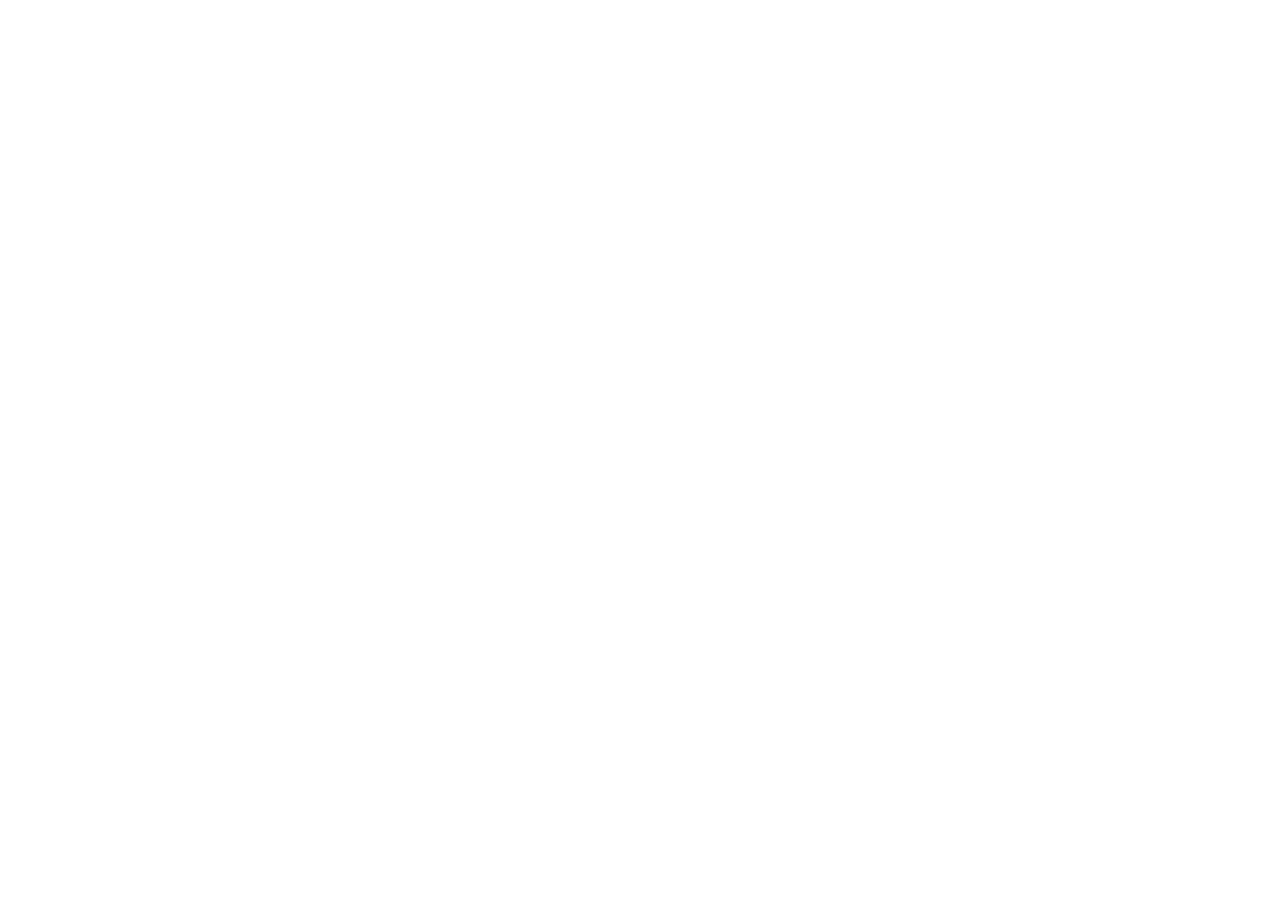
==== portfolio.html @ c34d05b8 "create new html" ====
<!DOCTYPE html>
<html lang="uk">
  <head>
    <meta charset="UTF-8" />
    <meta http-equiv="X-UA-Compatible" content="IE=edge" />
    <meta name="viewport" content="width=device-width, initial-scale=1.0" />
    <title>Document</title>
  </head>
  <body></body>
</html>
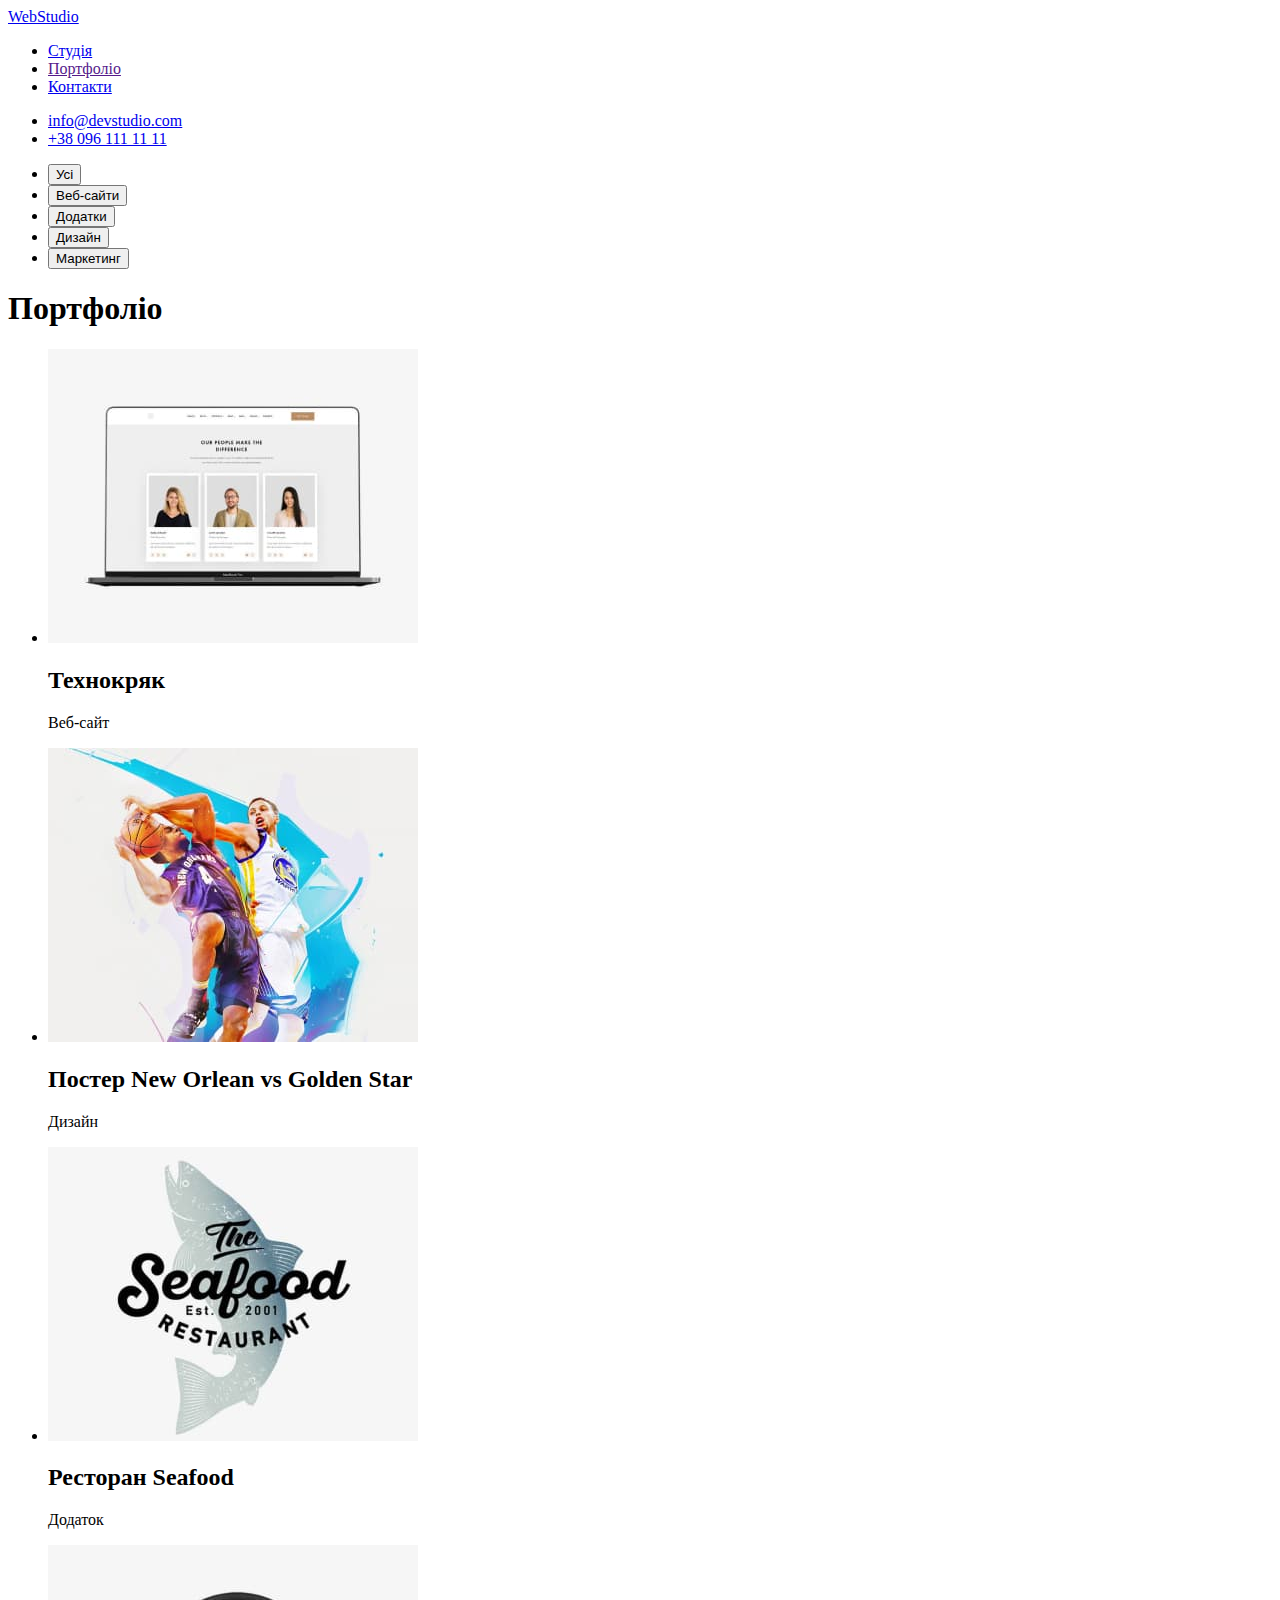
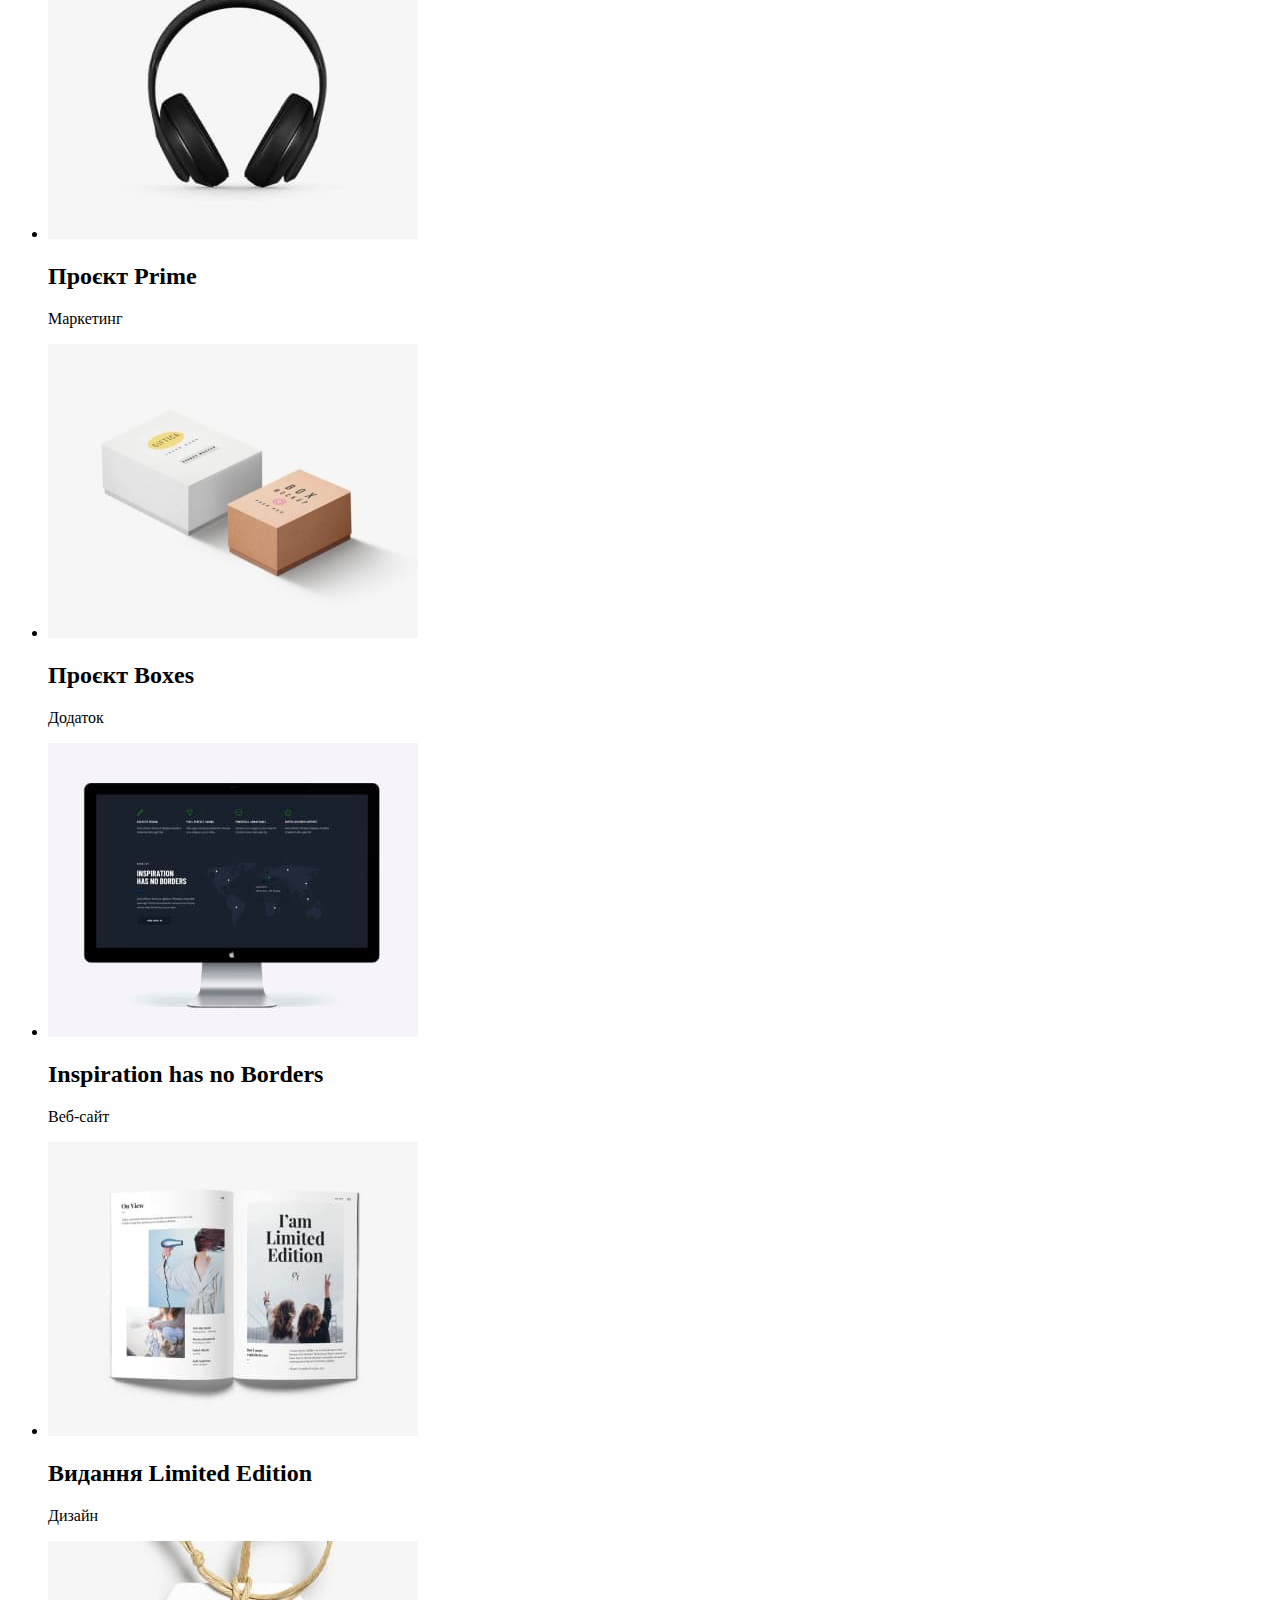
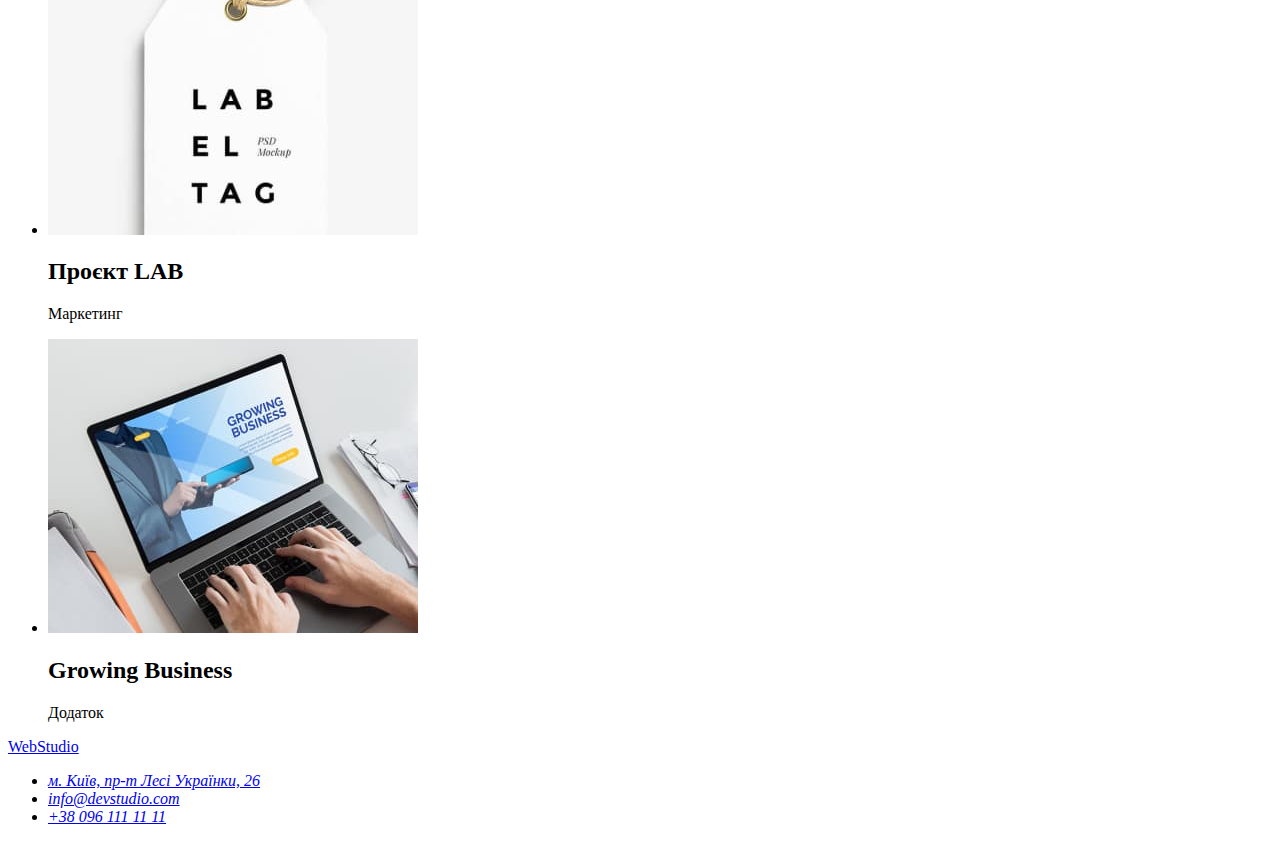
==== commit fd587f28: "add sections in portfolio" ====
--- a/portfolio.html
+++ b/portfolio.html
@@ -5,6 +5,129 @@
     <meta http-equiv="X-UA-Compatible" content="IE=edge" />
     <meta name="viewport" content="width=device-width, initial-scale=1.0" />
     <title>Document</title>
+    <link href="css/styles.css" rel="stylesheet" />
   </head>
-  <body></body>
+
+  <header>
+    <nav>
+      <a href="./index.html">WebStudio</a>
+
+      <ul>
+        <li><a href="#">Студія</a></li>
+        <li><a href="">Портфоліо</a></li>
+        <li><a href="#">Контакти</a></li>
+      </ul>
+    </nav>
+
+    <ul>
+      <li><a href="mailto:info@devstudio.com">info@devstudio.com</a></li>
+      <li><a href="tel:+380961111111">+38 096 111 11 11</a></li>
+    </ul>
+  </header>
+
+  <main>
+    <section>
+      <ul>
+        <li><button type="button">Усі</button></li>
+        <li><button type="button">Веб-сайти</button></li>
+        <li><button type="button">Додатки</button></li>
+        <li><button type="button">Дизайн</button></li>
+        <li><button type="button">Маркетинг</button></li>
+      </ul>
+    </section>
+    <section>
+      <h1>Портфоліо</h1>
+      <ul>
+        <li>
+          <img
+            src="./images/portfolio/portfolio1.jpg"
+            alt="Ноутбук з відкритим додатком"
+          />
+          <h2>Технокряк</h2>
+          <p>Веб-сайт</p>
+        </li>
+        <li>
+          <img
+            src="./images/portfolio/portfolio2.jpg"
+            alt="Два прфесійних гравця грають у баскетбол"
+          />
+          <h2>Постер New Orlean vs Golden Star</h2>
+          <p>Дизайн</p>
+        </li>
+        <li>
+          <img
+            src="./images/portfolio/portfolio3.jpg"
+            alt="Риба по верх неї написана назва ресторану"
+          />
+          <h2>Ресторан Seafood</h2>
+          <p>Додаток</p>
+        </li>
+        <li>
+          <img
+            src="./images/portfolio/portfolio4.jpg"
+            alt="чорні великі навушники"
+          />
+          <h2>Проєкт Prime</h2>
+          <p>Маркетинг</p>
+        </li>
+        <li>
+          <img
+            src="./images/portfolio/portfolio5.jpg"
+            alt="Лежить дві коробочки, одна велика і біла, друга меньша та коричнева"
+          />
+          <h2>Проєкт Boxes</h2>
+          <p>Додаток</p>
+        </li>
+        <li>
+          <img
+            src="./images/portfolio/portfolio6.jpg"
+            alt="Увімкнений манітор компьютера, запущена сторінка "
+          />
+          <h2>Inspiration has no Borders</h2>
+          <p>Веб-сайт</p>
+        </li>
+        <li>
+          <img
+            src="./images/portfolio/portfolio7.jpg"
+            alt="Лежить відкритий світлий журнал"
+          />
+          <h2>Видання Limited Edition</h2>
+          <p>Дизайн</p>
+        </li>
+        <li>
+          <img
+            src="./images/portfolio/portfolio8.jpg"
+            alt="Біла єтикетка з чорним надписом"
+          />
+          <h2>Проєкт LAB</h2>
+          <p>Маркетинг</p>
+        </li>
+        <li>
+          <img
+            src="./images/portfolio/portfolio9.jpg"
+            alt="Людина працює на ноутбуці"
+          />
+          <h2>Growing Business</h2>
+          <p>Додаток</p>
+        </li>
+      </ul>
+    </section>
+  </main>
+  <footer>
+    <a href="./index.html">WebStudio</a>
+    <address>
+      <ul>
+        <li>
+          <a
+            href="https://goo.gl/maps/CPtrU1FHBa2aNyZL9"
+            target="_blank"
+            rel="noopener noreferrer nofollow"
+            >м. Київ, пр-т Лесі Українки, 26</a
+          >
+        </li>
+        <li><a href="mailto:info@devstudio.com">info@devstudio.com</a></li>
+        <li><a href="tel:+380961111111">+38 096 111 11 11</a></li>
+      </ul>
+    </address>
+  </footer>
 </html>
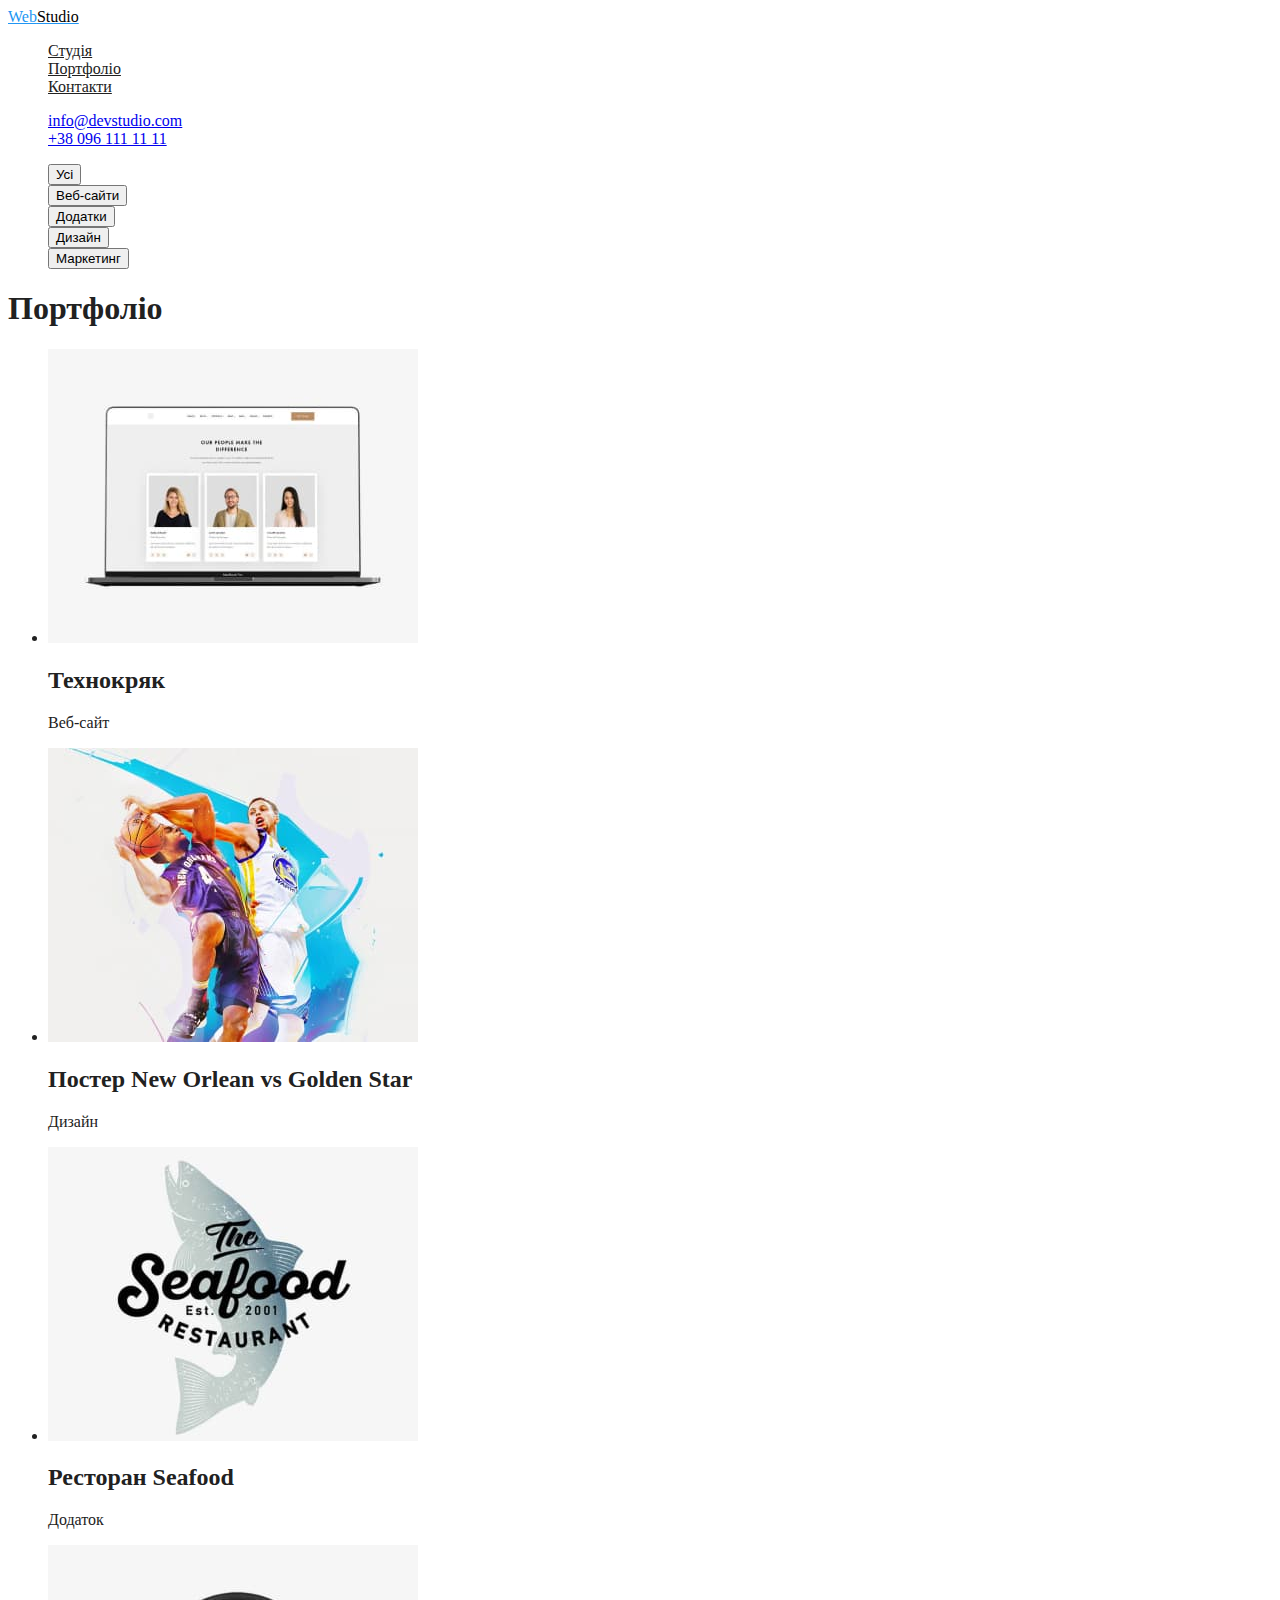
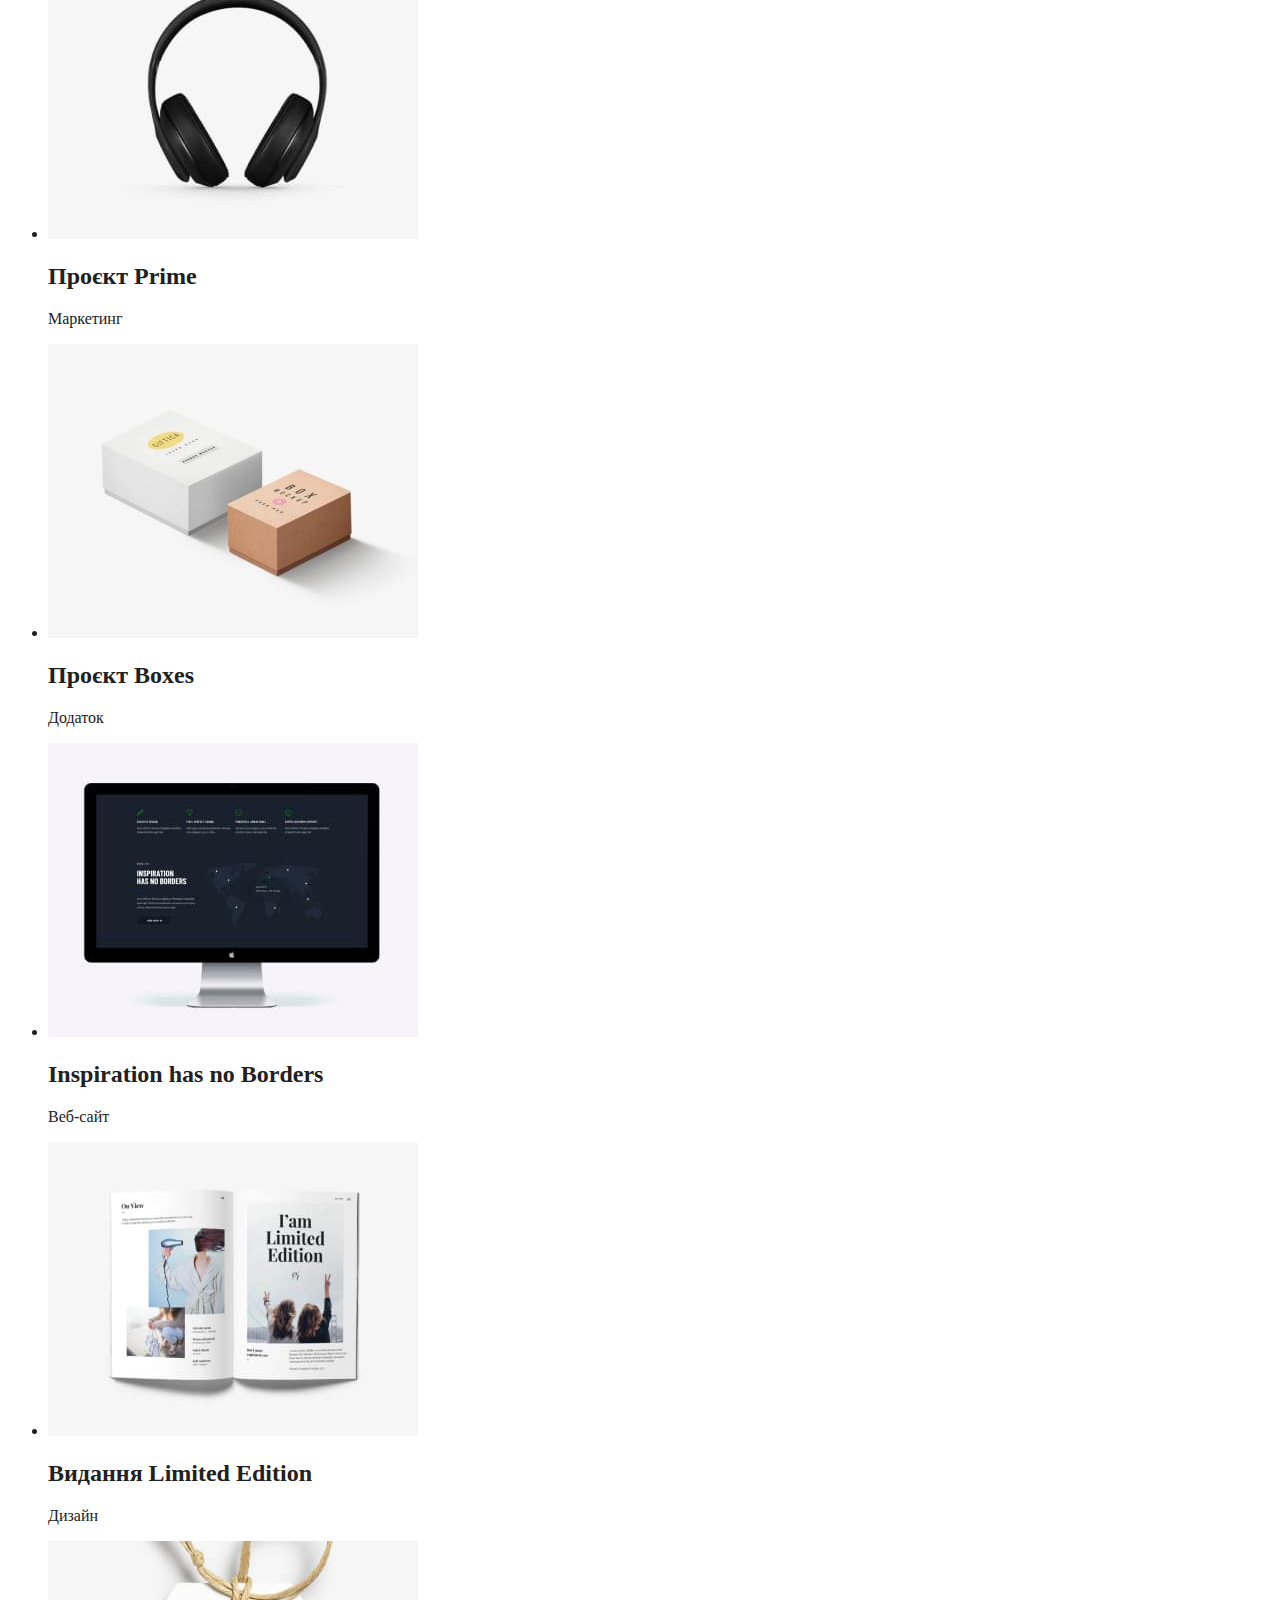
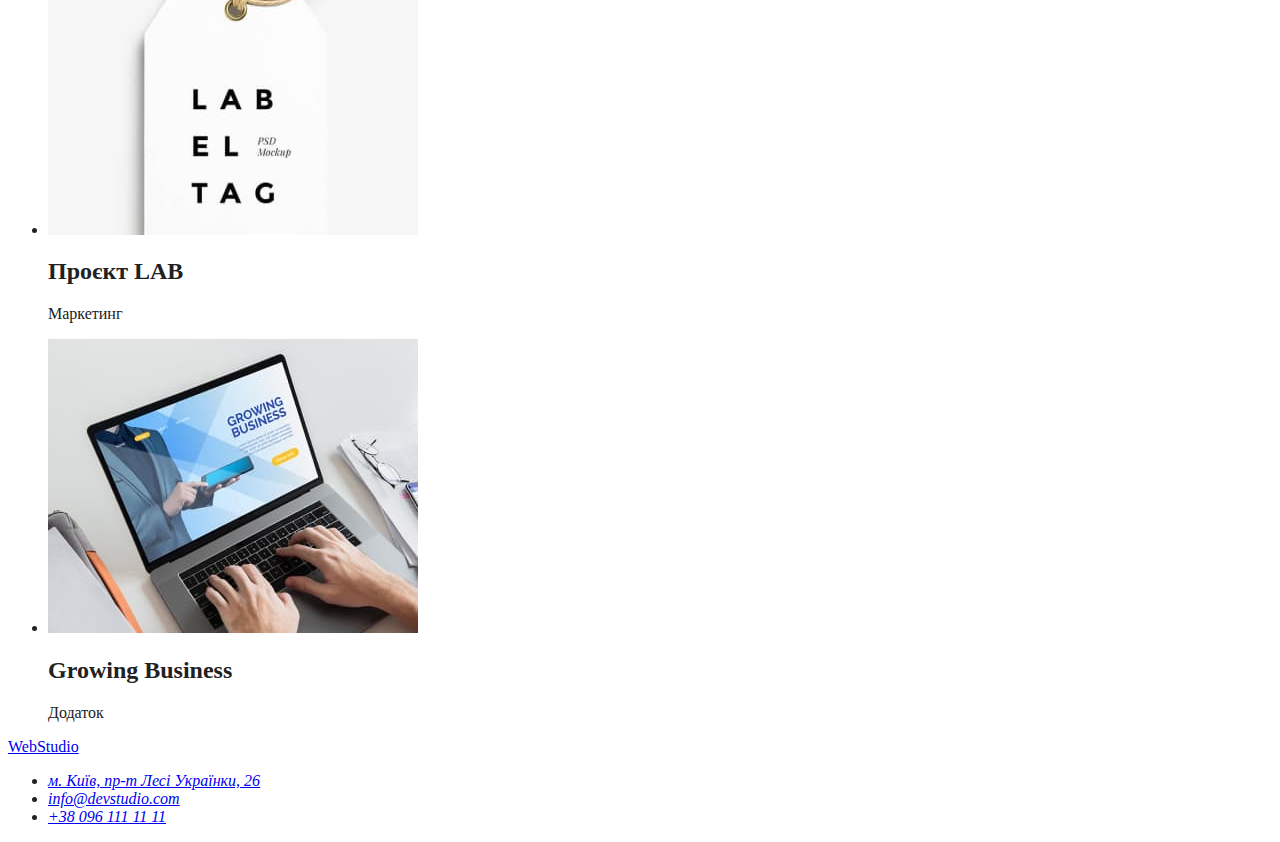
==== commit 3cd08250: "css header" ====
--- a/portfolio.html
+++ b/portfolio.html
@@ -7,19 +7,22 @@
     <title>Document</title>
     <link href="css/styles.css" rel="stylesheet" />
   </head>
+<body>
+  
 
   <header>
     <nav>
-      <a href="./index.html">WebStudio</a>
+ <a class="logo" href="./index.html">Web<span class="logo-secondary">Studio</span></a>
+      
 
-      <ul>
-        <li><a href="#">Студія</a></li>
-        <li><a href="">Портфоліо</a></li>
-        <li><a href="#">Контакти</a></li>
+      <ul class="link">
+        <li><a class="link studio" href="./index.html">Студія</a></li>
+        <li><a class="link portfolio" href="./portfolio.html">Портфоліо</a></li>
+        <li><a class="link contakts" href="">Контакти</a></li>
       </ul>
     </nav>
 
-    <ul>
+    <ul class="link">
       <li><a href="mailto:info@devstudio.com">info@devstudio.com</a></li>
       <li><a href="tel:+380961111111">+38 096 111 11 11</a></li>
     </ul>
@@ -27,7 +30,7 @@
 
   <main>
     <section>
-      <ul>
+      <ul class="link">
         <li><button type="button">Усі</button></li>
         <li><button type="button">Веб-сайти</button></li>
         <li><button type="button">Додатки</button></li>
@@ -131,3 +134,4 @@
     </address>
   </footer>
 </html>
+</body>--- a/css/styles.css
+++ b/css/styles.css
@@ -0,0 +1,54 @@
+body {
+    background-color: fffff;
+color: #212121;
+}
+
+/* header */
+
+.logo {
+    color: #2196F3;
+}
+.logo-secondary {
+    color:#000000 ;
+}
+
+.link{
+    list-style: none;
+    color: #212121;
+}
+
+.link .link.studio:hover,
+.link .link.studio:focus,
+.link .link.studio:active
+ {
+color: #2196F3;
+}
+
+
+.link .link.portfolio:hover,
+.link .link.portfolio:focus,
+.link .link.portfolio:active
+{
+    color: #2196F3;
+}
+.link .link.contakts:hover,
+.link .link.contakts:focus,
+.link .link.contakts:active {
+color: #2196F3;
+}
+
+.mail {
+    color: #757575;
+}
+.mail:hover,
+.mail:focus{
+    color: #2196F3;
+}
+
+.tel {
+    color:#757575 ;
+}
+.tel:hover,
+.tel:focus{
+    color: #2196F3;
+}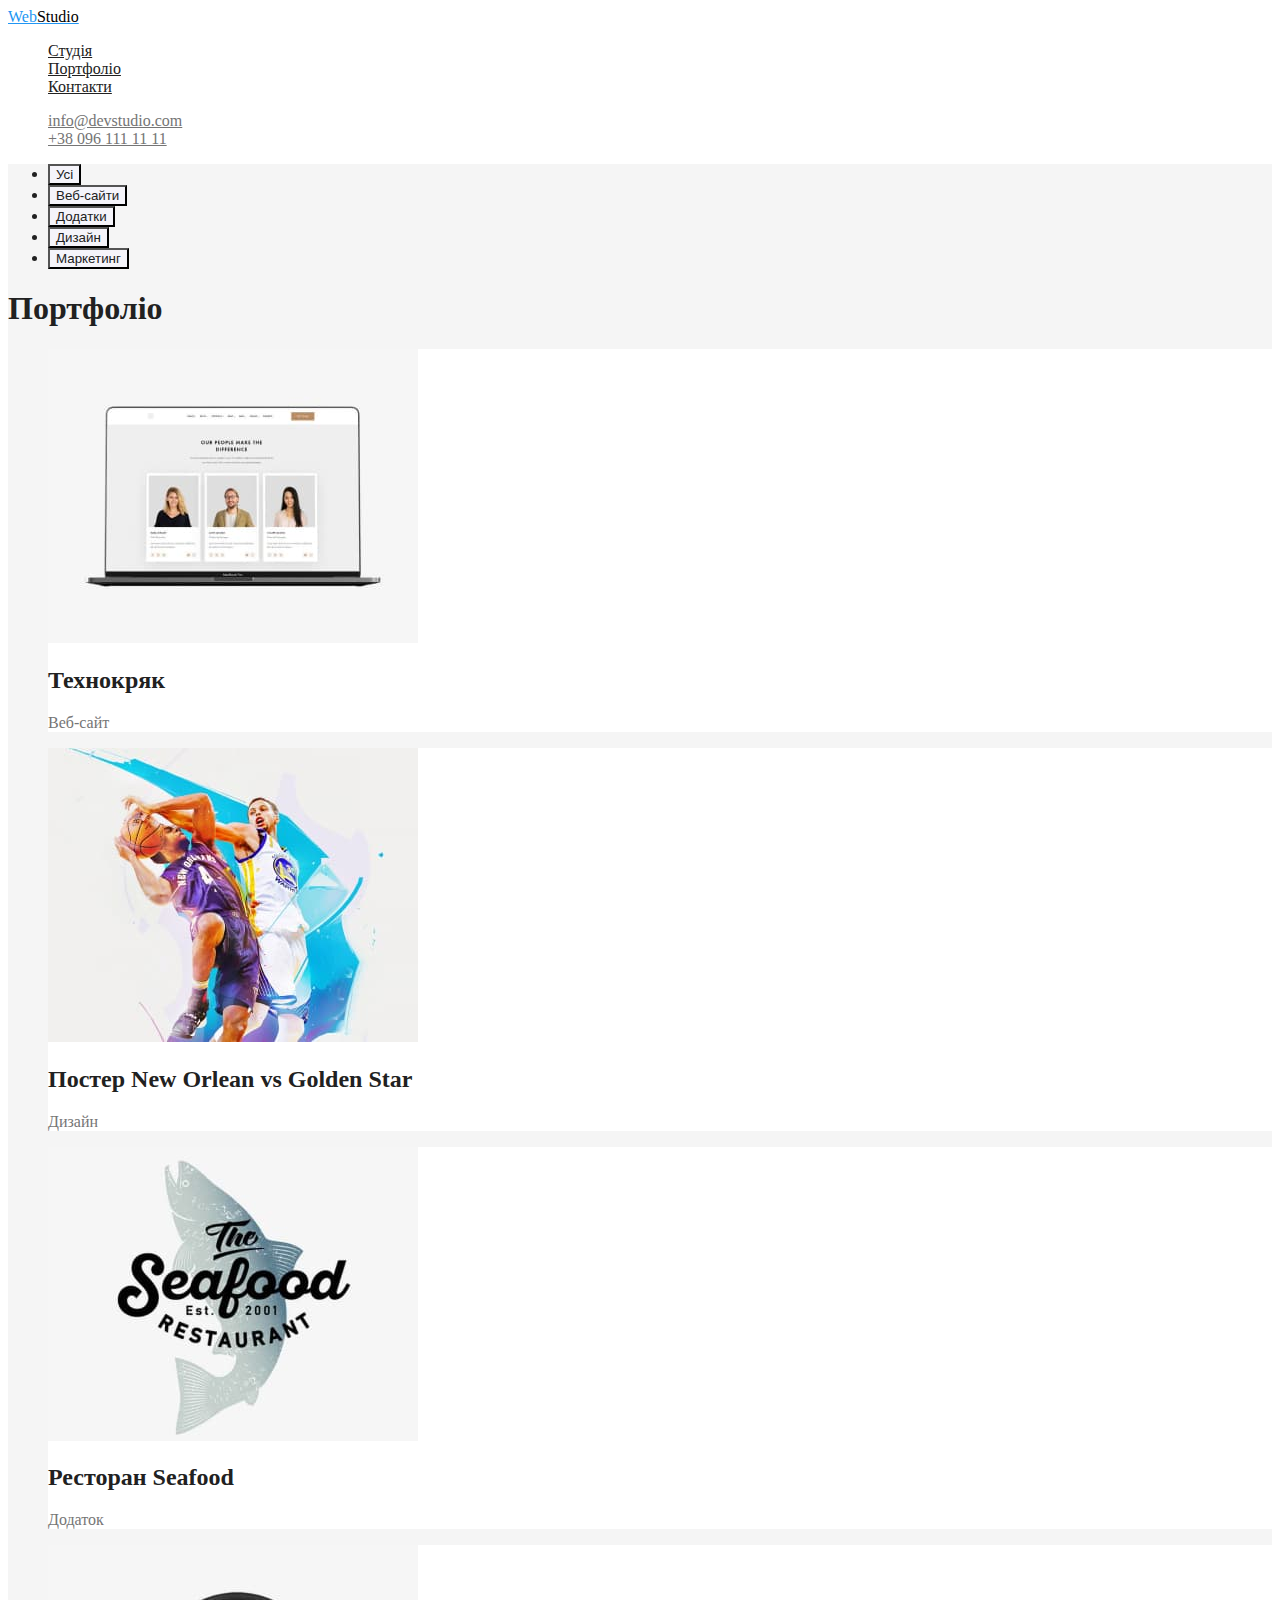
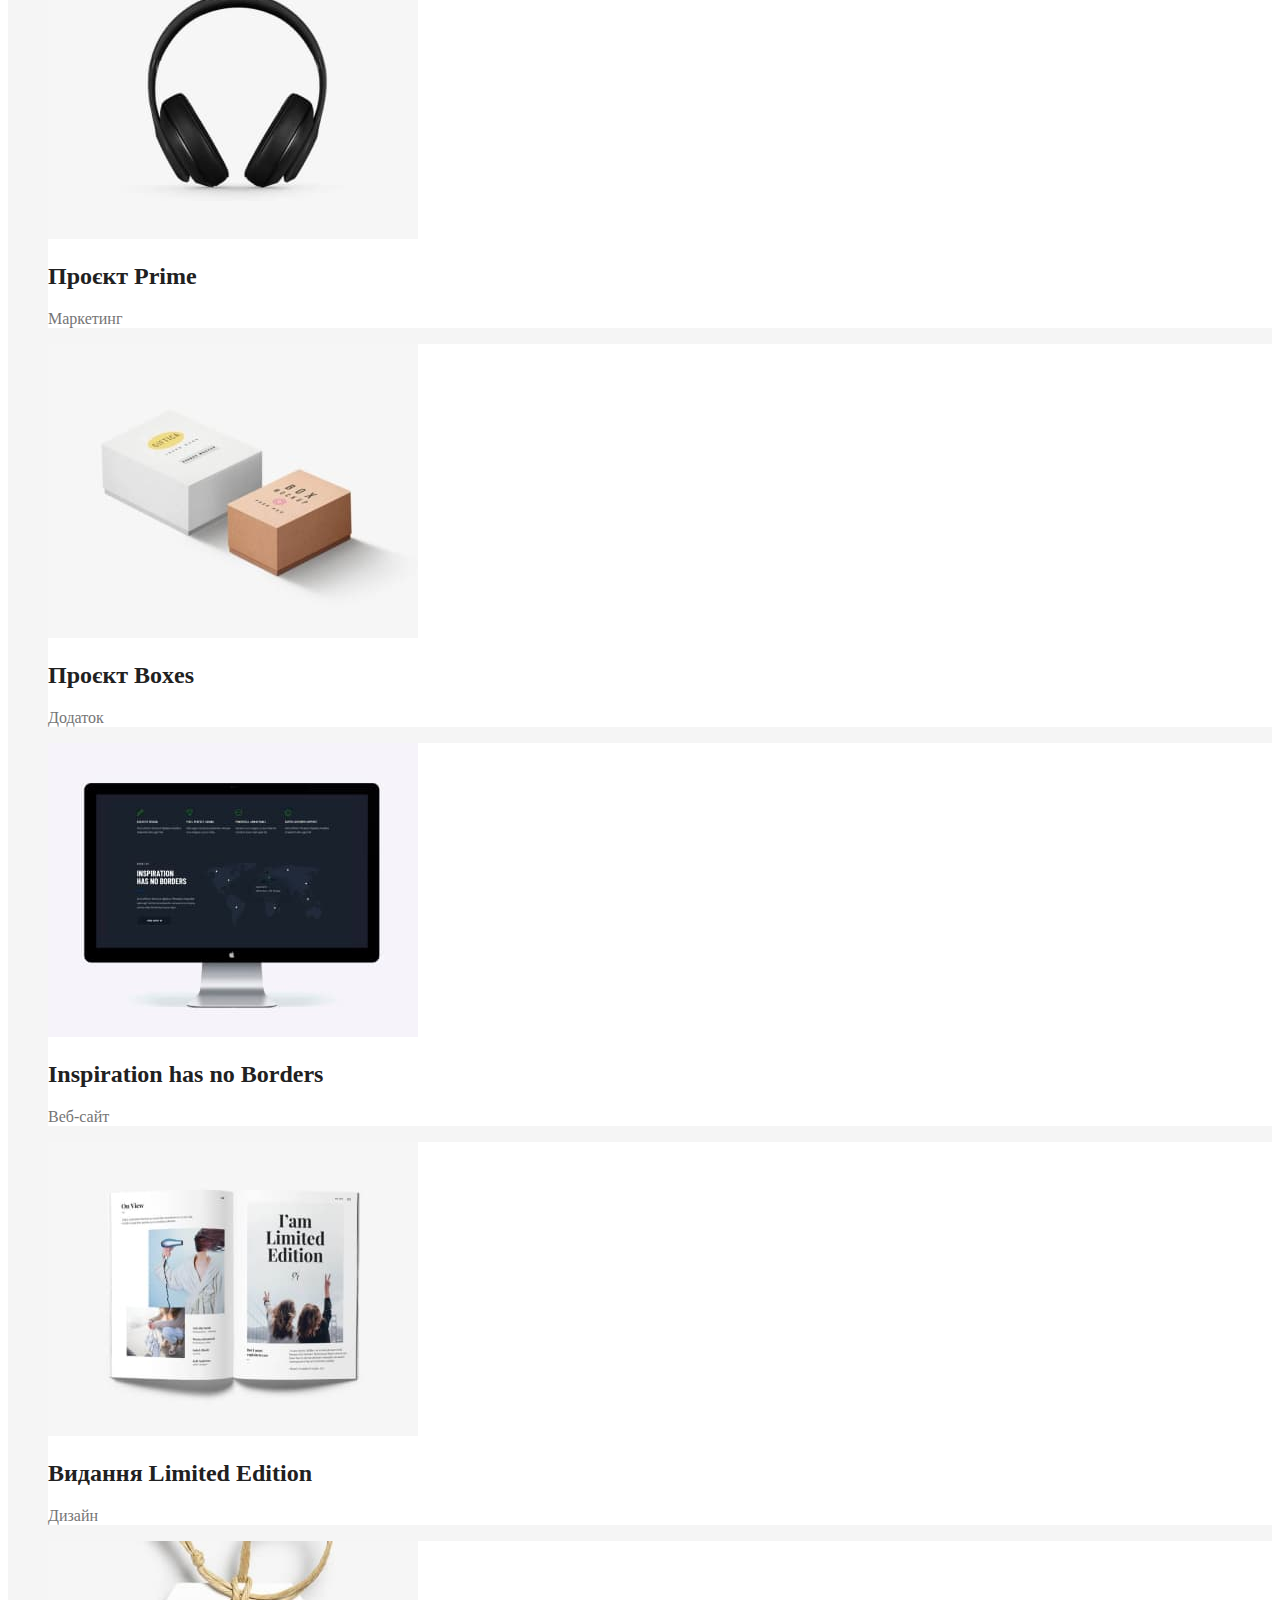
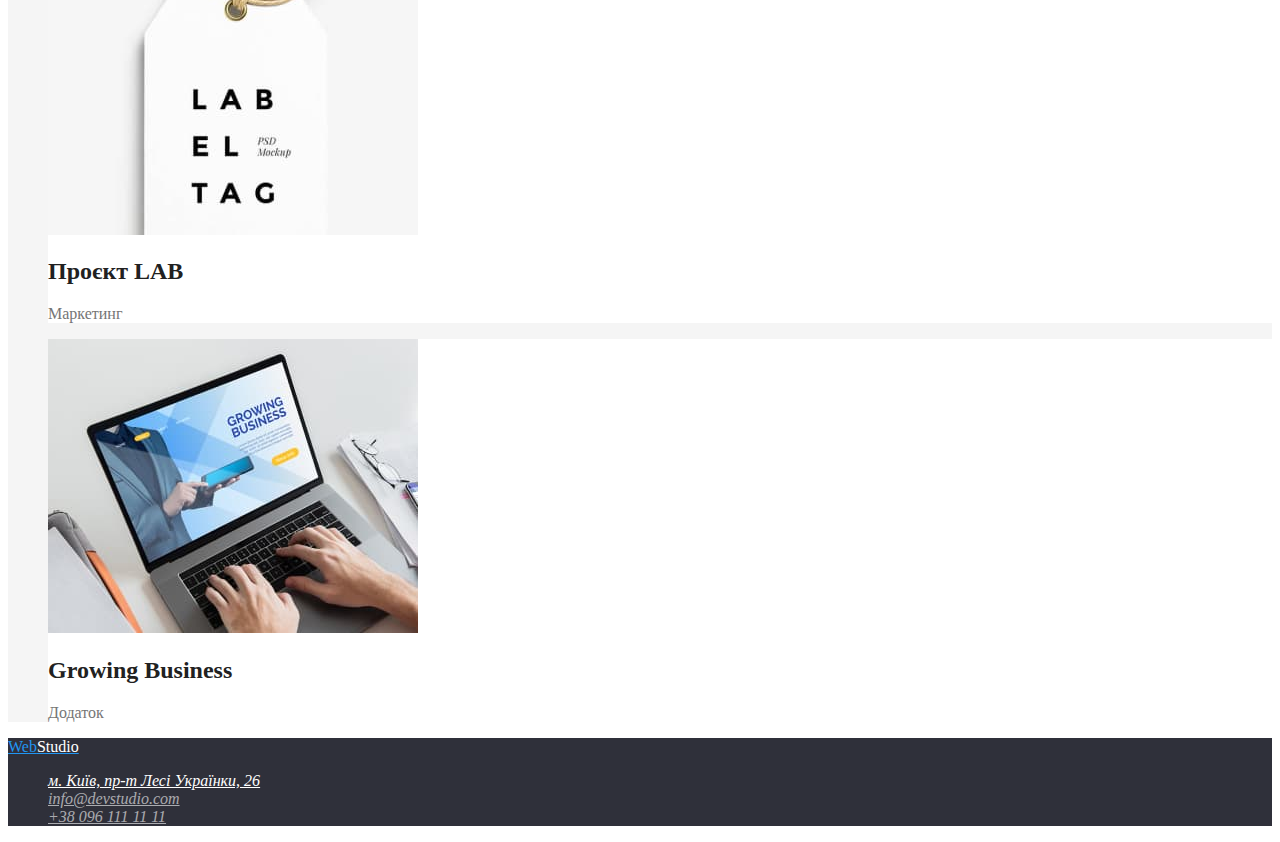
==== commit 3a4ce5a3: "add css portfolio" ====
--- a/portfolio.html
+++ b/portfolio.html
@@ -12,10 +12,9 @@
 
   <header>
     <nav>
- <a class="logo" href="./index.html">Web<span class="logo-secondary">Studio</span></a>
-      
+     <a class="logo" href="./index.html">Web<span class="logo-dark">Studio</span></a>
 
-      <ul class="link">
+     <ul class="link">
         <li><a class="link studio" href="./index.html">Студія</a></li>
         <li><a class="link portfolio" href="./portfolio.html">Портфоліо</a></li>
         <li><a class="link contakts" href="">Контакти</a></li>
@@ -23,113 +22,113 @@
     </nav>
 
     <ul class="link">
-      <li><a href="mailto:info@devstudio.com">info@devstudio.com</a></li>
-      <li><a href="tel:+380961111111">+38 096 111 11 11</a></li>
+      <li><a class="mail" href="mailto:info@devstudio.com">info@devstudio.com</a></li>
+      <li><a class="tel" href="tel:+380961111111">+38 096 111 11 11</a></li>
     </ul>
   </header>
 
-  <main>
-    <section>
-      <ul class="link">
-        <li><button type="button">Усі</button></li>
-        <li><button type="button">Веб-сайти</button></li>
-        <li><button type="button">Додатки</button></li>
-        <li><button type="button">Дизайн</button></li>
-        <li><button type="button">Маркетинг</button></li>
+  <main class="main page" >
+    <section class="page saction" >
+      <ul class="button list">
+        <li><button class="filter button" type="button">Усі</button></li>
+        <li><button class="filter button" type="button">Веб-сайти</button></li>
+        <li><button class="filter button" type="button">Додатки</button></li>
+        <li><button class="filter button" type="button">Дизайн</button></li>
+        <li><button class="filter button" type="button">Маркетинг</button></li>
       </ul>
     </section>
-    <section>
-      <h1>Портфоліо</h1>
-      <ul>
-        <li>
-          <img
+    <section class="portfolio">
+      <h1 class="portfolio hidden" >Портфоліо</h1>
+      <ul class="portfolio list" >
+        <li class="portfolio container">
+          <img class="portfolio foto"
             src="./images/portfolio/portfolio1.jpg"
             alt="Ноутбук з відкритим додатком"
           />
-          <h2>Технокряк</h2>
-          <p>Веб-сайт</p>
+          <h2 class="portfolio title" >Технокряк</h2>
+          <p class="portfolio product">Веб-сайт</p>
         </li>
-        <li>
-          <img
+        <li class="portfolio container">
+          <img class="portfolio foto"
             src="./images/portfolio/portfolio2.jpg"
             alt="Два прфесійних гравця грають у баскетбол"
           />
-          <h2>Постер New Orlean vs Golden Star</h2>
-          <p>Дизайн</p>
+          <h2 class="portfolioo title">Постер New Orlean vs Golden Star</h2>
+          <p class="portfolio product">Дизайн</p>
         </li>
-        <li>
-          <img
+        <li class="portfolio container">
+          <img class="portfolio foto"
             src="./images/portfolio/portfolio3.jpg"
             alt="Риба по верх неї написана назва ресторану"
           />
-          <h2>Ресторан Seafood</h2>
-          <p>Додаток</p>
+          <h2 class="portfolio title">Ресторан Seafood</h2>
+          <p class="portfolio product">Додаток</p>
         </li>
-        <li>
-          <img
+        <li class="portfolio container">
+          <img class="portfolio foto"
             src="./images/portfolio/portfolio4.jpg"
             alt="чорні великі навушники"
           />
-          <h2>Проєкт Prime</h2>
-          <p>Маркетинг</p>
+          <h2 class="portfolio title">Проєкт Prime</h2>
+          <p class="portfolio product">Маркетинг</p>
         </li>
-        <li>
-          <img
+        <li class="portfolio container">
+          <img class="portfolio foto"
             src="./images/portfolio/portfolio5.jpg"
             alt="Лежить дві коробочки, одна велика і біла, друга меньша та коричнева"
           />
-          <h2>Проєкт Boxes</h2>
-          <p>Додаток</p>
+          <h2 class="portfolio title">Проєкт Boxes</h2>
+          <p class="portfolio product">Додаток</p>
         </li>
-        <li>
-          <img
+        <li class="portfolio container">
+          <img class="portfolio foto"
             src="./images/portfolio/portfolio6.jpg"
             alt="Увімкнений манітор компьютера, запущена сторінка "
           />
-          <h2>Inspiration has no Borders</h2>
-          <p>Веб-сайт</p>
+          <h2 class="portfolio title">Inspiration has no Borders</h2>
+          <p class="portfolio product">Веб-сайт</p>
         </li>
-        <li>
-          <img
+        <li class="portfolio container">
+          <img class="portfolio foto"
             src="./images/portfolio/portfolio7.jpg"
             alt="Лежить відкритий світлий журнал"
           />
-          <h2>Видання Limited Edition</h2>
-          <p>Дизайн</p>
+          <h2 class="portfolio title">Видання Limited Edition</h2>
+          <p class="portfolio product">Дизайн</p>
         </li>
-        <li>
-          <img
+        <li class="portfolio container">
+          <img class="portfolio foto"
             src="./images/portfolio/portfolio8.jpg"
             alt="Біла єтикетка з чорним надписом"
           />
-          <h2>Проєкт LAB</h2>
-          <p>Маркетинг</p>
+          <h2 class="portfolio title">Проєкт LAB</h2>
+          <p class="portfolio product">Маркетинг</p>
         </li>
-        <li>
-          <img
+        <li class="portfolio container">
+          <img class="portfolio foto"
             src="./images/portfolio/portfolio9.jpg"
             alt="Людина працює на ноутбуці"
           />
-          <h2>Growing Business</h2>
-          <p>Додаток</p>
+          <h2 class="foto title">Growing Business</h2>
+          <p class="portfolio product">Додаток</p>
         </li>
       </ul>
     </section>
   </main>
-  <footer>
-    <a href="./index.html">WebStudio</a>
-    <address>
-      <ul>
+ <footer class="footer">
+    <a class="logo" href="./index.html">Web<span class="logo-light">Studio</span></a>
+    <address class="footer address" >
+      <ul class="footer list">
         <li>
-          <a
+          <a class="footer map"
             href="https://goo.gl/maps/CPtrU1FHBa2aNyZL9"
             target="_blank"
             rel="noopener noreferrer nofollow"
             >м. Київ, пр-т Лесі Українки, 26</a
           >
         </li>
-        <li><a href="mailto:info@devstudio.com">info@devstudio.com</a></li>
-        <li><a href="tel:+380961111111">+38 096 111 11 11</a></li>
+        <li><a class="footer mail" href="mailto:info@devstudio.com">info@devstudio.com</a></li>
+        <li><a class="footer tel" href="tel:+380961111111">+38 096 111 11 11</a></li>
       </ul>
     </address>
   </footer>
--- a/css/styles.css
+++ b/css/styles.css
@@ -1,27 +1,50 @@
+:root{
+    --primary-text-color: #ffffff;
+    --basic-text-color: #212121;
+    --accent-text-color: #2196F3;
+    --secondary-text-color: #757575;
+    --text-color: #000000;
+    --basic-bcg-color: #ffffff;
+    --secondary-bcg-color: #F5F4FA;
+    --bcg-color-light: #F5F5F5;
+    --bcg-color: #2F303A;
+    --button-accent-color: #2196F3;
+    --button-primary-color: #F5F4FA;
+    --button-text-color: #ffffff;
+    --button-filter-color: #212121;
+
+}
+
+
+/* basic bcg-color #ffffff
+secondary bcg-color #F5F4FA
+basic text color #212121;
+secondary text color #757575;  */
+
 body {
-    background-color: fffff;
-color: #212121;
+    background-color: var(--basic-bcg-color);
+    color: var(--basic-text-color);
 }
 
 /* header */
 
 .logo {
-    color: #2196F3;
-}
-.logo-secondary {
-    color:#000000 ;
+    color: var(--accent-text-color);
+}
+.logo-dark {
+    color: var(--text-color) ;
 }
 
 .link{
     list-style: none;
-    color: #212121;
+    color: var(--basic-text-color);
 }
 
 .link .link.studio:hover,
 .link .link.studio:focus,
 .link .link.studio:active
  {
-color: #2196F3;
+color: var(--accent-text-color);
 }
 
 
@@ -29,26 +52,150 @@
 .link .link.portfolio:focus,
 .link .link.portfolio:active
 {
-    color: #2196F3;
-}
-.link .link.contakts:hover,
-.link .link.contakts:focus,
-.link .link.contakts:active {
-color: #2196F3;
+    color: var(--accent-text-color);
+}
+.link .link.contacts:hover,
+.link .link.contacts:focus,
+.link .link.contacts:active {
+color:var(--accent-text-color);
 }
 
 .mail {
-    color: #757575;
+    color: var(--secondary-text-color);
 }
 .mail:hover,
 .mail:focus{
-    color: #2196F3;
+    color: var(--accent-text-color);
 }
 
 .tel {
-    color:#757575 ;
+    color:var(--secondary-text-color) ;
 }
 .tel:hover,
 .tel:focus{
-    color: #2196F3;
+    color: var(--accent-text-color);
+} 
+
+/* main */
+.header {
+    background-color: var(--bcg-color);
+}
+
+.header.text {
+    color: var(--primary-text-color);
+}
+
+.header.button{
+    background-color: var(--button-accent-color);
+    color: var(--button-text-color);
+}
+
+.header.button:active{
+    background-color: #188CE8;
+}
+
+.feature {
+    background-color: var(--bcg-color-light);
+    list-style: none;
+}
+
+
+.feature.text {
+    color: var(--secondary-text-color);
+}
+
+.gallery {
+    background-color:var(--bcg-color-light);
+    list-style: none;
+}
+.gallery.title {
+    color: var(--basic-text-color);
+    
+}
+
+.team {
+    background-color: var(--secondary-bcg-color);
+}
+.team.title {
+    color: var(--basic-text-color);
+}
+.team.list {
+    list-style: none;
+}
+
+.team.worker {
+    color:  var(--basic-text-color);
+}
+
+.team.job {
+    color: var(--secondary-text-color);
+}
+
+/* footer */
+
+.footer {
+    background: #2F303A;
+}
+
+.logo-light {
+    color: var(--primary-text-color);
+}
+
+.footer.list {
+    list-style: none;
+}
+
+.footer.map  {
+    color: var(--primary-text-color);
+}
+
+.footer.mail {
+color: rgba(255, 255, 255, 0.6);
+}
+
+.footer.mail:hover,
+.footer.mail:focus{}
+
+.footer.tel {
+color: rgba(255, 255, 255, 0.6);
+}
+
+.footer.tel:hover,
+.footer.tel:focus {}
+
+
+/* portfolio */
+
+.main.page {
+    background-color: var(--bcg-color-light);
+}
+
+.filter.button{
+background-color: var(--button-primary-color);
+color: var(--button-filter-color);
+}
+
+.filter.button:hover,
+.filter.button:focus,
+.filter.button:active{
+    background-color: var(--button-accent-color);
+    color: var(--button-text-color);
+}
+
+.portfolio.hidden{}
+
+.portfolio.list{
+    list-style: none;
+}
+
+.portfolio.container{
+    background-color: var(--basic-bcg-color);
+}
+.portfolio.foto {}
+
+.portfolio.title{
+    color: var(--basic-text-color);
+}
+.portfolio.product {
+    color: var(--secondary-text-color);
 }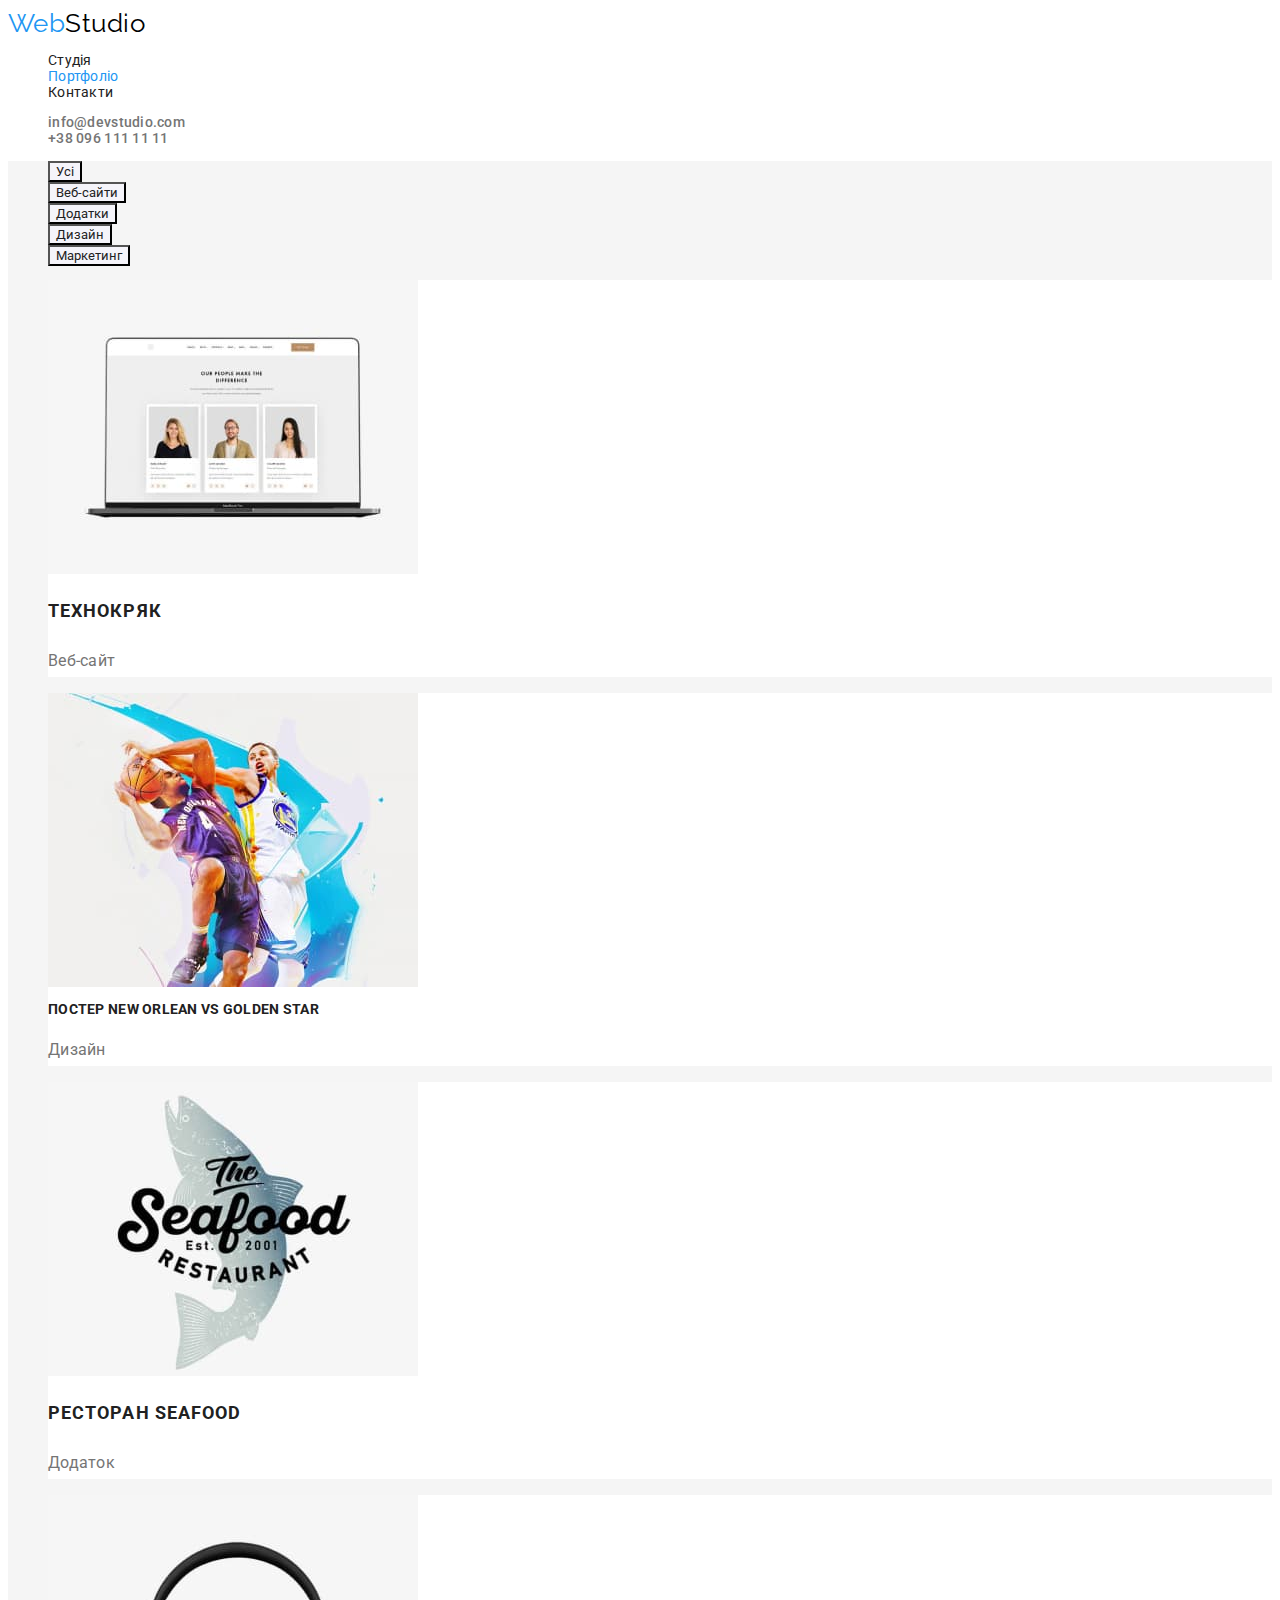
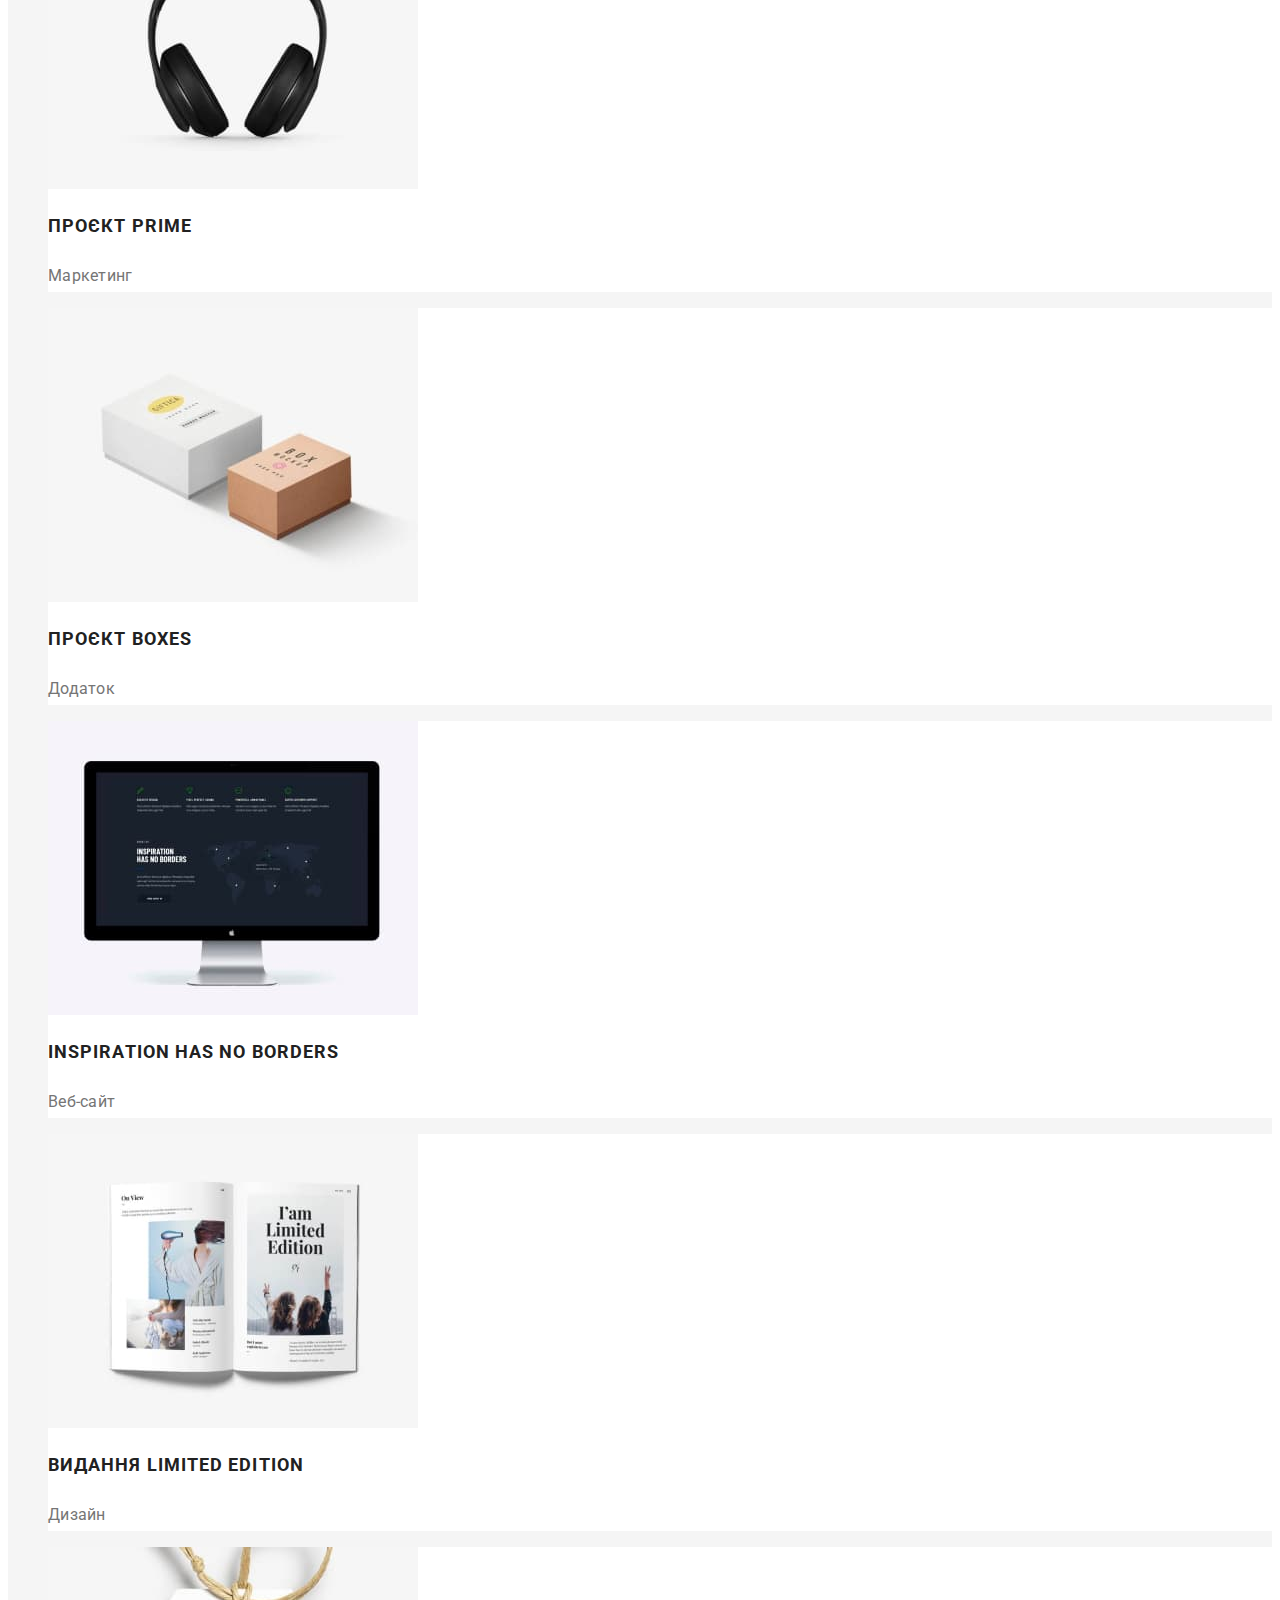
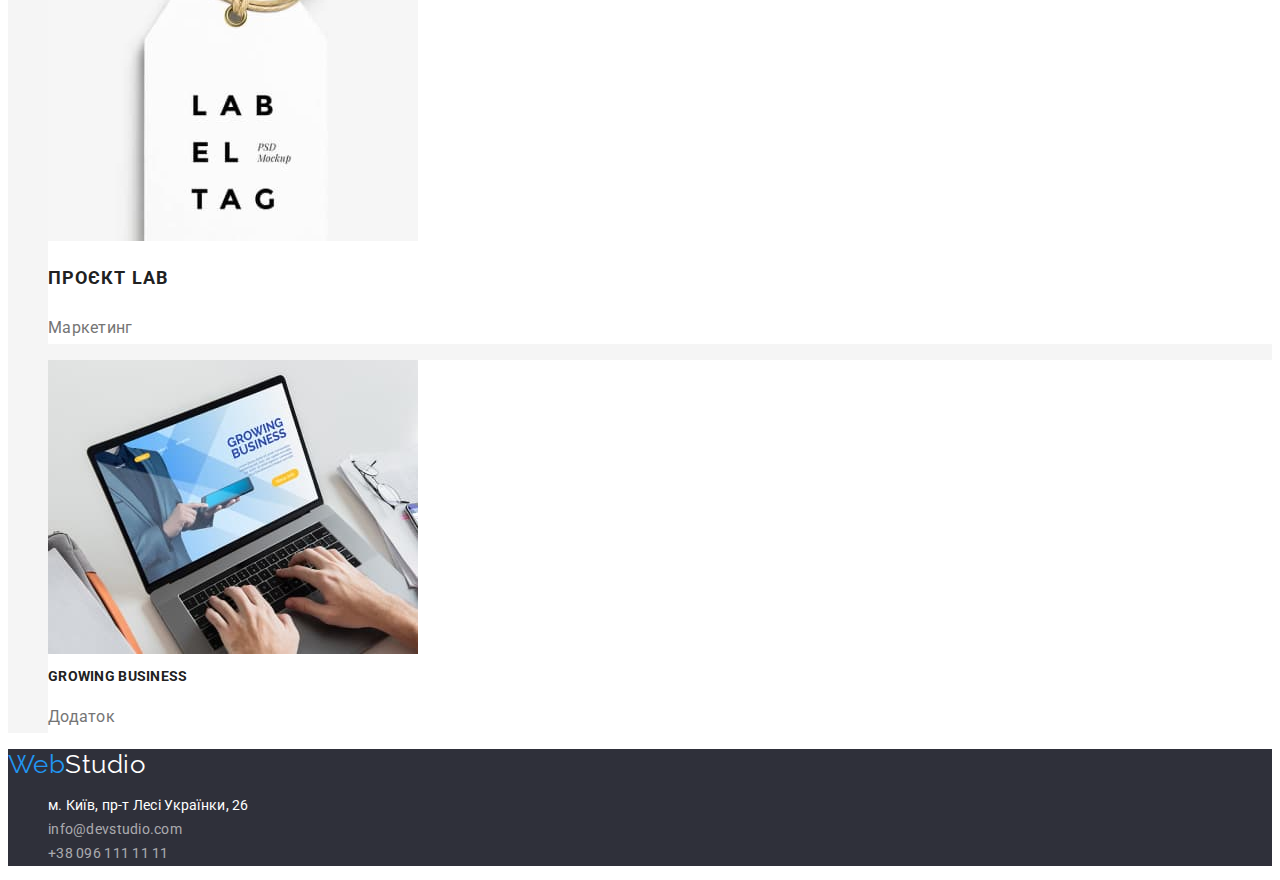
==== commit 12504f20: "add text style" ====
--- a/portfolio.html
+++ b/portfolio.html
@@ -5,6 +5,9 @@
     <meta http-equiv="X-UA-Compatible" content="IE=edge" />
     <meta name="viewport" content="width=device-width, initial-scale=1.0" />
     <title>Document</title>
+   <link rel="preconnect" href="https://fonts.googleapis.com">
+<link rel="preconnect" href="https://fonts.gstatic.com" crossorigin>
+<link href="https://fonts.googleapis.com/css2?family=Oleo+Script&family=Raleway:wght@700&family=Roboto:wght@400;500;700&display=swap" rel="stylesheet">
     <link href="css/styles.css" rel="stylesheet" />
   </head>
 <body>
@@ -14,14 +17,14 @@
     <nav>
      <a class="logo" href="./index.html">Web<span class="logo-dark">Studio</span></a>
 
-     <ul class="link">
-        <li><a class="link studio" href="./index.html">Студія</a></li>
-        <li><a class="link portfolio" href="./portfolio.html">Портфоліо</a></li>
-        <li><a class="link contakts" href="">Контакти</a></li>
+     <ul class="list">
+        <li><a class="link" href="./index.html">Студія</a></li>
+        <li><a class="link current" href="./portfolio.html">Портфоліо</a></li>
+        <li><a class="link" href="">Контакти</a></li>
       </ul>
     </nav>
 
-    <ul class="link">
+    <ul class="list">
       <li><a class="mail" href="mailto:info@devstudio.com">info@devstudio.com</a></li>
       <li><a class="tel" href="tel:+380961111111">+38 096 111 11 11</a></li>
     </ul>
@@ -38,79 +41,88 @@
       </ul>
     </section>
     <section class="portfolio">
-      <h1 class="portfolio hidden" >Портфоліо</h1>
+      <h1 class="visually-hidden" >Портфоліо</h1>
       <ul class="portfolio list" >
-        <li class="portfolio container">
+        <li class="portfolio container"> <a href="" class="list link">
           <img class="portfolio foto"
             src="./images/portfolio/portfolio1.jpg"
             alt="Ноутбук з відкритим додатком"
           />
           <h2 class="portfolio title" >Технокряк</h2>
           <p class="portfolio product">Веб-сайт</p>
+        </a>
         </li>
-        <li class="portfolio container">
+        <li class="portfolio container"> <a href=""class="list link">
           <img class="portfolio foto"
             src="./images/portfolio/portfolio2.jpg"
             alt="Два прфесійних гравця грають у баскетбол"
           />
           <h2 class="portfolioo title">Постер New Orlean vs Golden Star</h2>
           <p class="portfolio product">Дизайн</p>
+        </a>
         </li>
-        <li class="portfolio container">
+        <li class="portfolio container"> <a href=""class="list link">
           <img class="portfolio foto"
             src="./images/portfolio/portfolio3.jpg"
             alt="Риба по верх неї написана назва ресторану"
           />
           <h2 class="portfolio title">Ресторан Seafood</h2>
           <p class="portfolio product">Додаток</p>
+        </a>
         </li>
-        <li class="portfolio container">
-          <img class="portfolio foto"
+        <li class="portfolio container"><a href=""class="list link">
+          <img class="portfolio foto" 
             src="./images/portfolio/portfolio4.jpg"
             alt="чорні великі навушники"
           />
           <h2 class="portfolio title">Проєкт Prime</h2>
           <p class="portfolio product">Маркетинг</p>
+        </a>
         </li>
-        <li class="portfolio container">
+        <li class="portfolio container"> <a href=""class="list link">
           <img class="portfolio foto"
             src="./images/portfolio/portfolio5.jpg"
             alt="Лежить дві коробочки, одна велика і біла, друга меньша та коричнева"
           />
           <h2 class="portfolio title">Проєкт Boxes</h2>
           <p class="portfolio product">Додаток</p>
+        </a>
         </li>
-        <li class="portfolio container">
+        <li class="portfolio container"> <a href=""class="list link">
           <img class="portfolio foto"
             src="./images/portfolio/portfolio6.jpg"
             alt="Увімкнений манітор компьютера, запущена сторінка "
           />
           <h2 class="portfolio title">Inspiration has no Borders</h2>
           <p class="portfolio product">Веб-сайт</p>
+        </a>
         </li>
-        <li class="portfolio container">
+        <li class="portfolio container"> <a href=""class="list link">
           <img class="portfolio foto"
             src="./images/portfolio/portfolio7.jpg"
             alt="Лежить відкритий світлий журнал"
           />
           <h2 class="portfolio title">Видання Limited Edition</h2>
           <p class="portfolio product">Дизайн</p>
+        </a>
         </li>
-        <li class="portfolio container">
+        <li class="portfolio container"> <a href=""class="list link">
           <img class="portfolio foto"
             src="./images/portfolio/portfolio8.jpg"
             alt="Біла єтикетка з чорним надписом"
           />
           <h2 class="portfolio title">Проєкт LAB</h2>
           <p class="portfolio product">Маркетинг</p>
+        </a>
         </li>
-        <li class="portfolio container">
+        <li class="portfolio container"> <a href=""class="list link">
           <img class="portfolio foto"
             src="./images/portfolio/portfolio9.jpg"
             alt="Людина працює на ноутбуці"
           />
           <h2 class="foto title">Growing Business</h2>
           <p class="portfolio product">Додаток</p>
+        </a>
         </li>
       </ul>
     </section>
--- a/css/styles.css
+++ b/css/styles.css
@@ -16,52 +16,62 @@
 }
 
 
-/* basic bcg-color #ffffff
-secondary bcg-color #F5F4FA
-basic text color #212121;
-secondary text color #757575;  */
 
 body {
     background-color: var(--basic-bcg-color);
     color: var(--basic-text-color);
+    font-family: Roboto, sans-serif;
+    font-weight: 400;
+    letter-spacing: 0.03em;
 }
 
 /* header */
 
 .logo {
     color: var(--accent-text-color);
+    text-decoration: none;
+    font-family:Raleway, sans-serif;
+    font-size: 26px;
+    line-height: 1.2;
 }
 .logo-dark {
     color: var(--text-color) ;
-}
-
-.link{
-    list-style: none;
-    color: var(--basic-text-color);
-}
-
-.link .link.studio:hover,
-.link .link.studio:focus,
-.link .link.studio:active
+    font-family: Raleway, sans-serif;
+}
+
+.list .link{
+    text-decoration: none;
+    color: var(--basic-text-color);
+}
+
+.list {
+    list-style: none;
+    font-size: 14px;
+    line-height: 1.14;
+    letter-spacing: 0.02em;
+}
+
+
+.list .link.current{
+    color: var(--accent-text-color);
+}
+
+.link:hover,
+.link:focus,
+.link:active
  {
 color: var(--accent-text-color);
 }
 
 
-.link .link.portfolio:hover,
-.link .link.portfolio:focus,
-.link .link.portfolio:active
-{
-    color: var(--accent-text-color);
-}
-.link .link.contacts:hover,
-.link .link.contacts:focus,
-.link .link.contacts:active {
-color:var(--accent-text-color);
-}
-
 .mail {
     color: var(--secondary-text-color);
+    list-style: none;
+    text-decoration: none;
+    font-weight: 500;
+    font-size: 14px;
+    line-height: 1.14;
+    letter-spacing: 0.02em;
 }
 .mail:hover,
 .mail:focus{
@@ -70,24 +80,40 @@
 
 .tel {
     color:var(--secondary-text-color) ;
+    list-style: none;
+    text-decoration: none;
+    font-weight: 500;
+    font-size: 14px;
+    line-height: 1.14;
+    letter-spacing: 0.02em;
 }
 .tel:hover,
 .tel:focus{
     color: var(--accent-text-color);
+
 } 
 
 /* main */
 .header {
     background-color: var(--bcg-color);
-}
-
-.header.text {
     color: var(--primary-text-color);
+}
+
+.header.title {
+    color: var(--primary-text-color);
+    font-weight: 900;
+    font-size: 44px;
+    line-height: 1.4;
+    text-align: center;
+    letter-spacing: 0.06em;
+    text-transform: uppercase;
 }
 
 .header.button{
     background-color: var(--button-accent-color);
     color: var(--button-text-color);
+    font-family: inherit;
+    cursor: pointer;
 }
 
 .header.button:active{
@@ -99,9 +125,30 @@
     list-style: none;
 }
 
-
+.visually-hidden {
+    position: absolute;
+    white-space: nowrap;
+    width: 1px;
+    height: 1px;
+    overflow: hidden;
+    border: 0;
+    padding: 0;
+    clip: rect(0 0 0 0);
+    clip-path: inset(50%);
+    margin: -1px;
+}
+
+.title {
+   
+    font-weight: bold;
+    font-size: 14px;
+    line-height: 1.14;
+    text-transform: uppercase;
+}
 .feature.text {
     color: var(--secondary-text-color);
+    font-size: 14px;
+    line-height: 2;
 }
 
 .gallery {
@@ -110,25 +157,50 @@
 }
 .gallery.title {
     color: var(--basic-text-color);
+    font-weight: 700;
+    font-size: 36px;
+    line-height: 1.5;
+    text-align: center;
     
 }
 
 .team {
     background-color: var(--secondary-bcg-color);
 }
+.team.card{ 
+    background-color: var(--basic-bcg-color);
+}
+
 .team.title {
     color: var(--basic-text-color);
-}
+    font-weight: 700;
+    font-size: 36px;
+    line-height: 1.5;
+    text-align: center
+}
+
 .team.list {
     list-style: none;
-}
+
+}
+
+
 
 .team.worker {
+    background-color: var(--basic-bcg-color);
     color:  var(--basic-text-color);
+    font-weight: 500;
+    font-size: 16px;
+    line-height: 1.2;    
+    text-align: center;
 }
 
 .team.job {
+    background-color: var(--basic-bcg-color);
     color: var(--secondary-text-color);
+    font-size: 16px;
+    line-height: 1.2;
+    text-align: center;
 }
 
 /* footer */
@@ -139,6 +211,7 @@
 
 .logo-light {
     color: var(--primary-text-color);
+    font-family: Raleway, sans-serif;
 }
 
 .footer.list {
@@ -147,21 +220,38 @@
 
 .footer.map  {
     color: var(--primary-text-color);
+    font-style: normal;
+    text-decoration: none;
+    font-size: 14px;
+    line-height: 1.7;
 }
 
 .footer.mail {
 color: rgba(255, 255, 255, 0.6);
+font-style: normal;
+font-weight: 400;
+font-size: 14px;
+line-height: 1.7;
+
 }
 
 .footer.mail:hover,
-.footer.mail:focus{}
+.footer.mail:focus {
+color: var(--accent-text-color);
+}
 
 .footer.tel {
 color: rgba(255, 255, 255, 0.6);
+font-style: normal;
+font-weight: 400;
+font-size: 14px;
+line-height: 1.7;
 }
 
 .footer.tel:hover,
-.footer.tel:focus {}
+.footer.tel:focus{
+    color: var(--accent-text-color);
+}
 
 
 /* portfolio */
@@ -173,6 +263,8 @@
 .filter.button{
 background-color: var(--button-primary-color);
 color: var(--button-filter-color);
+font-family: inherit;
+cursor: pointer;
 }
 
 .filter.button:hover,
@@ -182,12 +274,16 @@
     color: var(--button-text-color);
 }
 
-.portfolio.hidden{}
+
 
 .portfolio.list{
     list-style: none;
 }
 
+.link.list {
+
+}
+
 .portfolio.container{
     background-color: var(--basic-bcg-color);
 }
@@ -195,7 +291,13 @@
 
 .portfolio.title{
     color: var(--basic-text-color);
+    font-weight: 700;
+    font-size: 18px;
+    line-height: 2;
+    letter-spacing: 0.06em;
 }
 .portfolio.product {
     color: var(--secondary-text-color);
+    font-size: 16px;
+    line-height: 2;
 }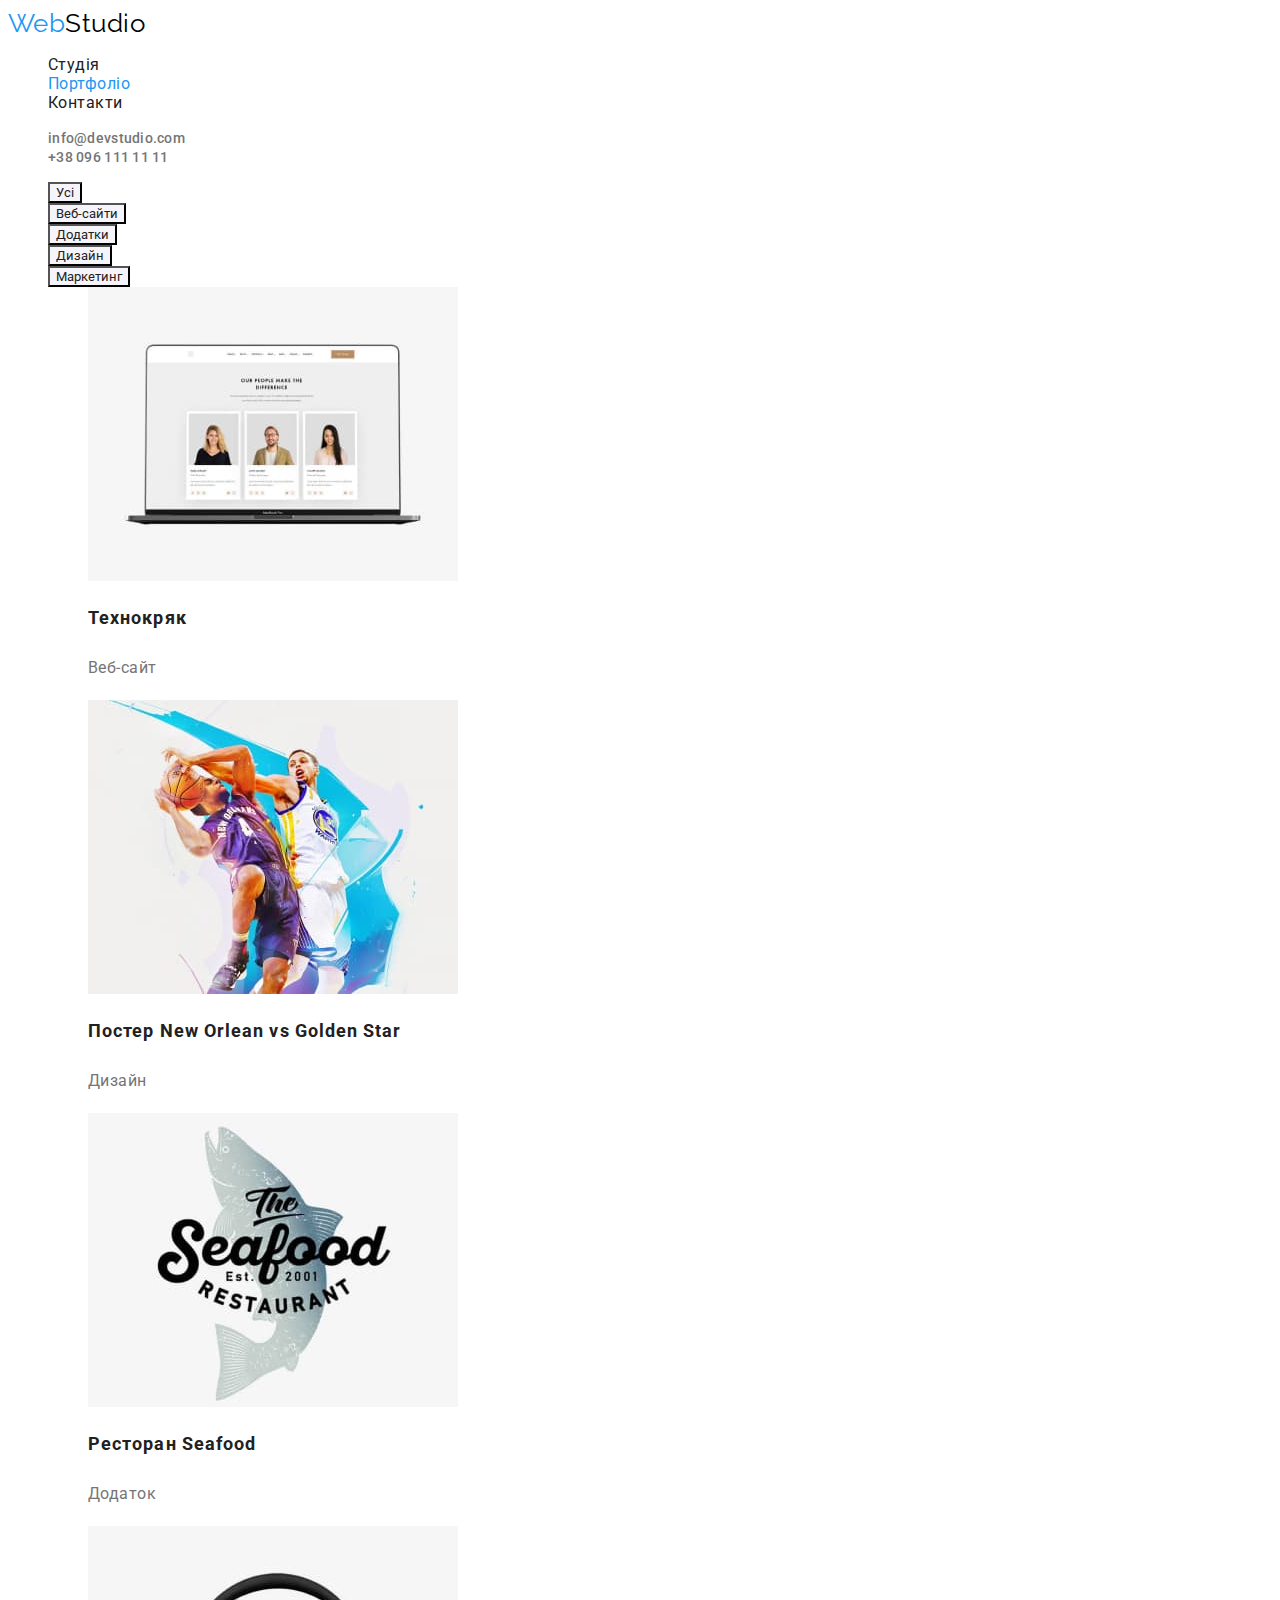
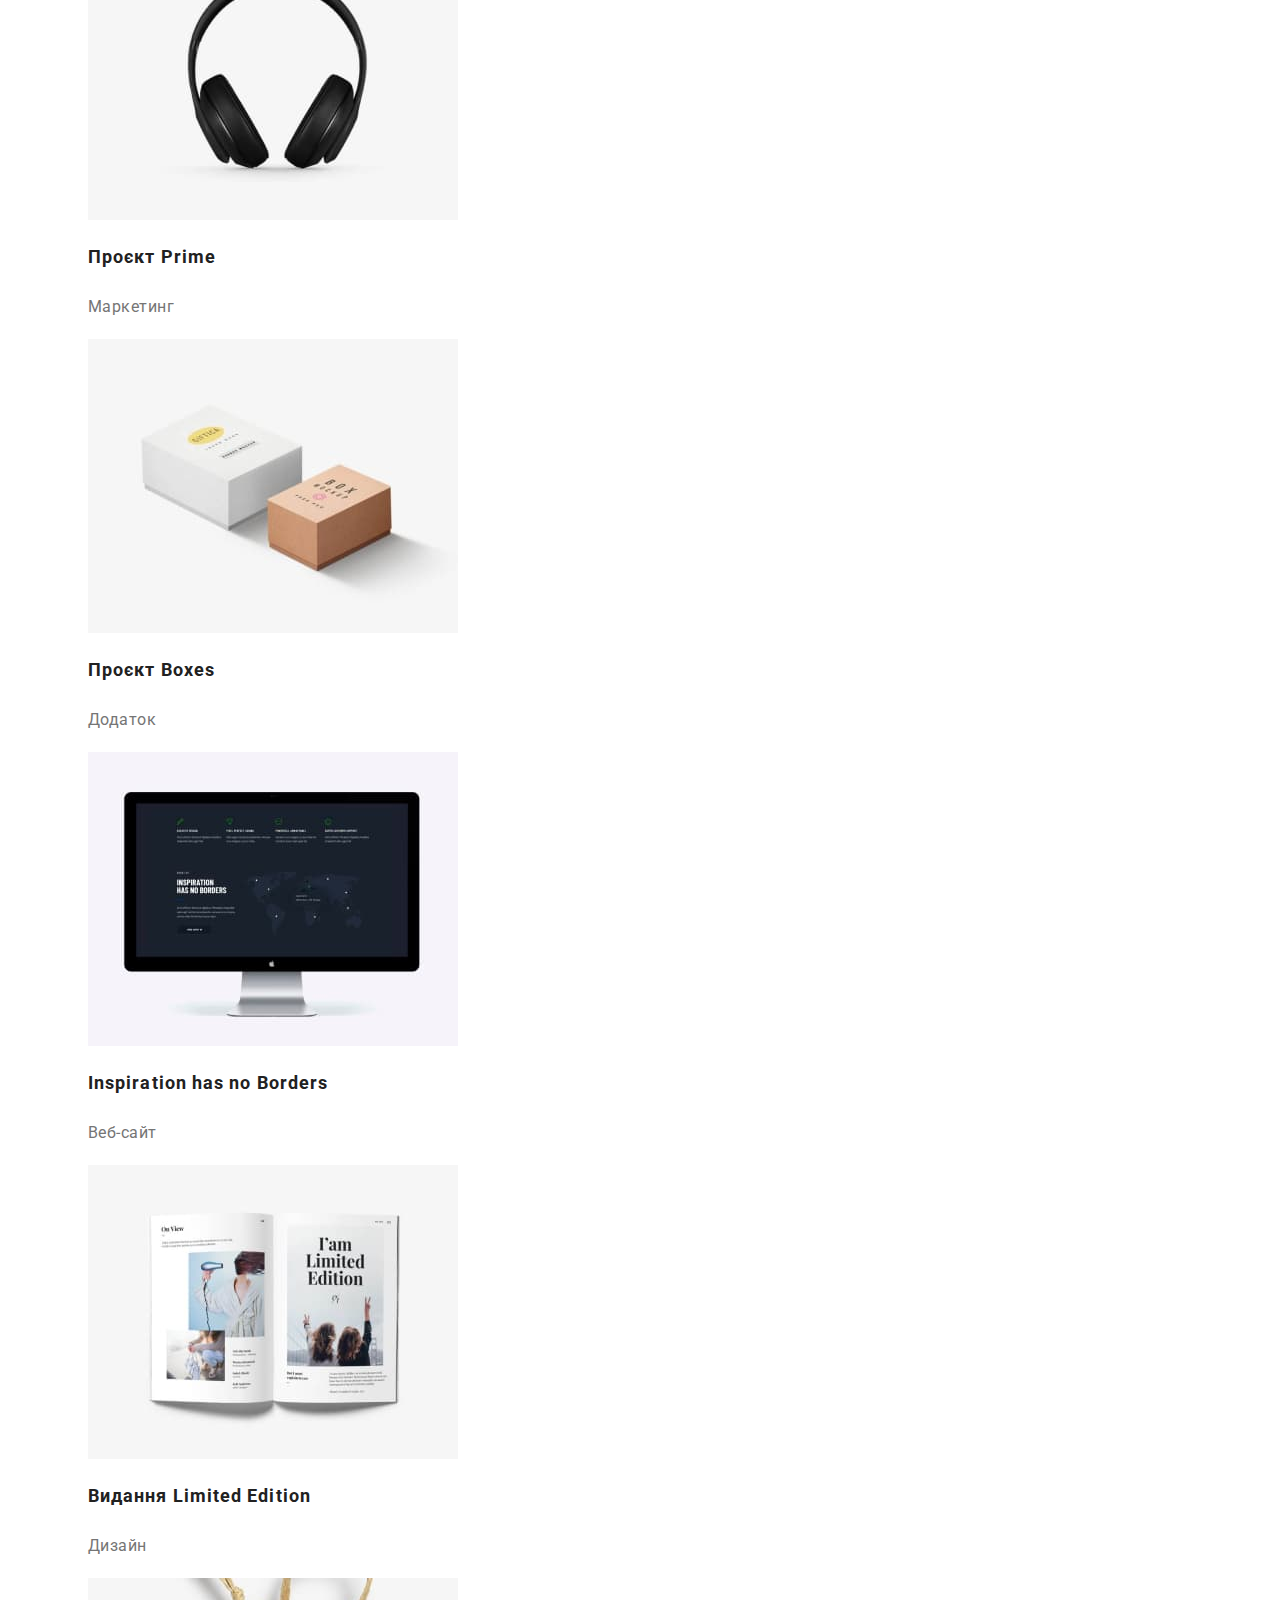
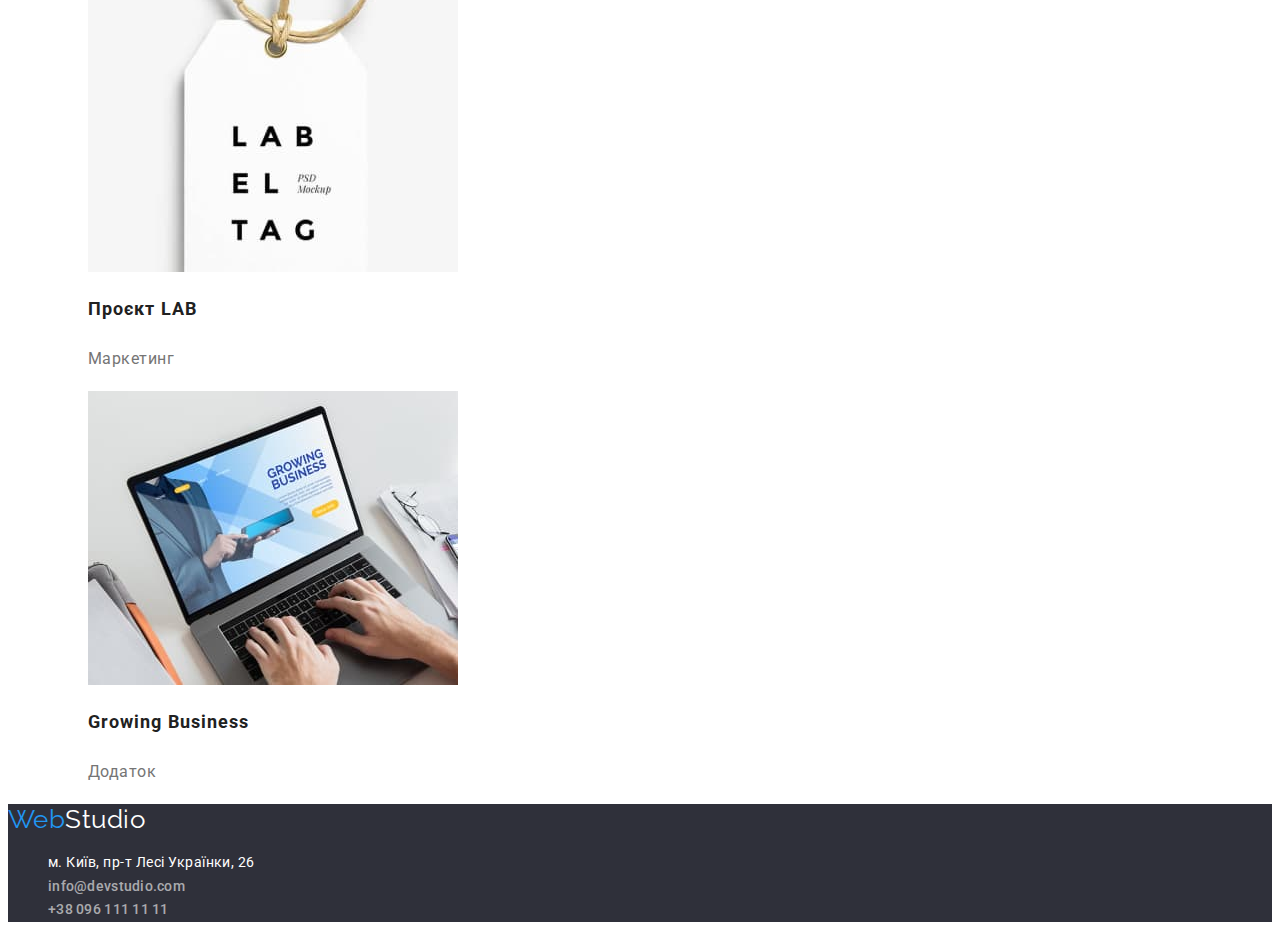
==== commit 663dfe83: "work on mistake" ====
--- a/portfolio.html
+++ b/portfolio.html
@@ -32,17 +32,15 @@
 
   <main class="main page" >
     <section class="page saction" >
+      <h1 class="visually-hidden" >Портфоліо</h1>
       <ul class="button list">
         <li><button class="filter button" type="button">Усі</button></li>
         <li><button class="filter button" type="button">Веб-сайти</button></li>
         <li><button class="filter button" type="button">Додатки</button></li>
         <li><button class="filter button" type="button">Дизайн</button></li>
         <li><button class="filter button" type="button">Маркетинг</button></li>
-      </ul>
-    </section>
-    <section class="portfolio">
-      <h1 class="visually-hidden" >Портфоліо</h1>
-      <ul class="portfolio list" >
+      
+        <ul class="portfolio list" >
         <li class="portfolio container"> <a href="" class="list link">
           <img class="portfolio foto"
             src="./images/portfolio/portfolio1.jpg"
@@ -57,7 +55,7 @@
             src="./images/portfolio/portfolio2.jpg"
             alt="Два прфесійних гравця грають у баскетбол"
           />
-          <h2 class="portfolioo title">Постер New Orlean vs Golden Star</h2>
+          <h2 class="portfolio title">Постер New Orlean vs Golden Star</h2>
           <p class="portfolio product">Дизайн</p>
         </a>
         </li>
@@ -120,11 +118,12 @@
             src="./images/portfolio/portfolio9.jpg"
             alt="Людина працює на ноутбуці"
           />
-          <h2 class="foto title">Growing Business</h2>
+          <h2 class="portfolio title">Growing Business</h2>
           <p class="portfolio product">Додаток</p>
         </a>
         </li>
-      </ul>
+      </ul> 
+    </ul>
     </section>
   </main>
  <footer class="footer">
--- a/css/styles.css
+++ b/css/styles.css
@@ -1,303 +1,284 @@
-:root{
-    --primary-text-color: #ffffff;
-    --basic-text-color: #212121;
-    --accent-text-color: #2196F3;
-    --secondary-text-color: #757575;
-    --text-color: #000000;
-    --basic-bcg-color: #ffffff;
-    --secondary-bcg-color: #F5F4FA;
-    --bcg-color-light: #F5F5F5;
-    --bcg-color: #2F303A;
-    --button-accent-color: #2196F3;
-    --button-primary-color: #F5F4FA;
-    --button-text-color: #ffffff;
-    --button-filter-color: #212121;
-
-}
-
-
+:root {
+  --primary-text-color: #ffffff;
+  --basic-text-color: #212121;
+  --accent-text-color: #2196f3;
+  --secondary-text-color: #757575;
+  --text-color: #000000;
+  --basic-bcg-color: #ffffff;
+  --secondary-bcg-color: #f5f4fa;
+  --bcg-color-light: #f5f5f5;
+  --bcg-color: #2f303a;
+  --button-accent-color: #2196f3;
+  --button-primary-color: #f5f4fa;
+  --button-text-color: #ffffff;
+  --button-filter-color: #212121;
+}
 
 body {
-    background-color: var(--basic-bcg-color);
-    color: var(--basic-text-color);
-    font-family: Roboto, sans-serif;
-    font-weight: 400;
-    letter-spacing: 0.03em;
+  background-color: var(--basic-bcg-color);
+  color: var(--basic-text-color);
+  font-family: Roboto, sans-serif;
+  letter-spacing: 0.03em;
 }
 
 /* header */
 
 .logo {
-    color: var(--accent-text-color);
-    text-decoration: none;
-    font-family:Raleway, sans-serif;
-    font-size: 26px;
-    line-height: 1.2;
+  color: var(--accent-text-color);
+  text-decoration: none;
+  font-family: Raleway, sans-serif;
+  font-size: 26px;
+  line-height: 1.2;
 }
 .logo-dark {
-    color: var(--text-color) ;
-    font-family: Raleway, sans-serif;
-}
-
-.list .link{
-    text-decoration: none;
-    color: var(--basic-text-color);
+  color: var(--text-color);
+  font-family: Raleway, sans-serif;
+}
+
+.list .link {
+  text-decoration: none;
+  color: var(--basic-text-color);
 }
 
 .list {
-    list-style: none;
-    font-size: 14px;
-    line-height: 1.14;
-    letter-spacing: 0.02em;
-}
-
-
-.list .link.current{
-    color: var(--accent-text-color);
+  list-style: none;
+}
+
+.list .link.current {
+  color: var(--accent-text-color);
 }
 
 .link:hover,
 .link:focus,
-.link:active
- {
-color: var(--accent-text-color);
-}
-
+.link:active {
+  color: var(--accent-text-color);
+}
 
 .mail {
-    color: var(--secondary-text-color);
-    list-style: none;
-    text-decoration: none;
-    font-weight: 500;
-    font-size: 14px;
-    line-height: 1.14;
-    letter-spacing: 0.02em;
+  color: var(--secondary-text-color);
+  list-style: none;
+  text-decoration: none;
+  font-weight: 500;
+  font-size: 14px;
+  line-height: 1.14;
+  letter-spacing: 0.02em;
 }
 .mail:hover,
-.mail:focus{
-    color: var(--accent-text-color);
+.mail:focus {
+  color: var(--accent-text-color);
 }
 
 .tel {
-    color:var(--secondary-text-color) ;
-    list-style: none;
-    text-decoration: none;
-    font-weight: 500;
-    font-size: 14px;
-    line-height: 1.14;
-    letter-spacing: 0.02em;
+  color: var(--secondary-text-color);
+  list-style: none;
+  text-decoration: none;
+  font-weight: 500;
+  font-size: 14px;
+  line-height: 1.14;
+  letter-spacing: 0.02em;
 }
 .tel:hover,
-.tel:focus{
-    color: var(--accent-text-color);
-
-} 
+.tel:focus {
+  color: var(--accent-text-color);
+}
 
 /* main */
 .header {
-    background-color: var(--bcg-color);
-    color: var(--primary-text-color);
+  background-color: var(--bcg-color);
+  color: var(--primary-text-color);
 }
 
 .header.title {
-    color: var(--primary-text-color);
-    font-weight: 900;
-    font-size: 44px;
-    line-height: 1.4;
-    text-align: center;
-    letter-spacing: 0.06em;
-    text-transform: uppercase;
-}
-
-.header.button{
-    background-color: var(--button-accent-color);
-    color: var(--button-text-color);
-    font-family: inherit;
-    cursor: pointer;
-}
-
-.header.button:active{
-    background-color: #188CE8;
+  color: var(--primary-text-color);
+  font-weight: 900;
+  font-size: 44px;
+  line-height: 1.4;
+  text-align: center;
+  letter-spacing: 0.06em;
+  text-transform: uppercase;
+}
+
+.header.button {
+  background-color: var(--button-accent-color);
+  color: var(--button-text-color);
+  font-family: inherit;
+  cursor: pointer;
+}
+
+.header.button:active {
+  background-color: #188ce8;
 }
 
 .feature {
-    background-color: var(--bcg-color-light);
-    list-style: none;
+  background-color: var(--bcg-color-light);
+  list-style: none;
 }
 
 .visually-hidden {
-    position: absolute;
-    white-space: nowrap;
-    width: 1px;
-    height: 1px;
-    overflow: hidden;
-    border: 0;
-    padding: 0;
-    clip: rect(0 0 0 0);
-    clip-path: inset(50%);
-    margin: -1px;
+  position: absolute;
+  white-space: nowrap;
+  width: 1px;
+  height: 1px;
+  overflow: hidden;
+  border: 0;
+  padding: 0;
+  clip: rect(0 0 0 0);
+  clip-path: inset(50%);
+  margin: -1px;
 }
 
 .title {
-   
-    font-weight: bold;
-    font-size: 14px;
-    line-height: 1.14;
-    text-transform: uppercase;
+  font-weight: bold;
+  font-size: 14px;
+  line-height: 1.14;
+  text-transform: uppercase;
 }
 .feature.text {
-    color: var(--secondary-text-color);
-    font-size: 14px;
-    line-height: 2;
+  color: var(--secondary-text-color);
+  font-size: 14px;
+  line-height: 2;
 }
 
 .gallery {
-    background-color:var(--bcg-color-light);
-    list-style: none;
+  background-color: var(--bcg-color-light);
+  list-style: none;
 }
 .gallery.title {
-    color: var(--basic-text-color);
-    font-weight: 700;
-    font-size: 36px;
-    line-height: 1.5;
-    text-align: center;
-    
+  color: var(--basic-text-color);
+  font-weight: 700;
+  font-size: 36px;
+  line-height: 1.5;
+  text-align: center;
+  text-transform: none;
 }
 
 .team {
-    background-color: var(--secondary-bcg-color);
-}
-.team.card{ 
-    background-color: var(--basic-bcg-color);
+  background-color: var(--secondary-bcg-color);
+}
+.team.card {
+  background-color: var(--basic-bcg-color);
 }
 
 .team.title {
-    color: var(--basic-text-color);
-    font-weight: 700;
-    font-size: 36px;
-    line-height: 1.5;
-    text-align: center
+  color: var(--basic-text-color);
+  font-weight: 700;
+  font-size: 36px;
+  line-height: 1.5;
+  text-align: center;
+  text-transform: none;
 }
 
 .team.list {
-    list-style: none;
-
-}
-
-
+  list-style: none;
+}
 
 .team.worker {
-    background-color: var(--basic-bcg-color);
-    color:  var(--basic-text-color);
-    font-weight: 500;
-    font-size: 16px;
-    line-height: 1.2;    
-    text-align: center;
+  background-color: var(--basic-bcg-color);
+  color: var(--basic-text-color);
+  font-weight: 500;
+  font-size: 16px;
+  line-height: 1.2;
+  text-align: center;
 }
 
 .team.job {
-    background-color: var(--basic-bcg-color);
-    color: var(--secondary-text-color);
-    font-size: 16px;
-    line-height: 1.2;
-    text-align: center;
+  background-color: var(--basic-bcg-color);
+  color: var(--secondary-text-color);
+  font-size: 16px;
+  line-height: 1.2;
+  text-align: center;
 }
 
 /* footer */
 
 .footer {
-    background: #2F303A;
+  background: #2f303a;
 }
 
 .logo-light {
-    color: var(--primary-text-color);
-    font-family: Raleway, sans-serif;
+  color: var(--primary-text-color);
+  font-family: Raleway, sans-serif;
 }
 
 .footer.list {
-    list-style: none;
-}
-
-.footer.map  {
-    color: var(--primary-text-color);
-    font-style: normal;
-    text-decoration: none;
-    font-size: 14px;
-    line-height: 1.7;
+  list-style: none;
+}
+
+.footer.map {
+  color: var(--primary-text-color);
+  font-style: normal;
+  text-decoration: none;
+  font-size: 14px;
+  line-height: 1.7;
 }
 
 .footer.mail {
-color: rgba(255, 255, 255, 0.6);
-font-style: normal;
-font-weight: 400;
-font-size: 14px;
-line-height: 1.7;
-
+  color: rgba(255, 255, 255, 0.6);
+  font-style: normal;
+  font-size: 14px;
+  line-height: 1.7;
 }
 
 .footer.mail:hover,
 .footer.mail:focus {
-color: var(--accent-text-color);
+  color: var(--accent-text-color);
 }
 
 .footer.tel {
-color: rgba(255, 255, 255, 0.6);
-font-style: normal;
-font-weight: 400;
-font-size: 14px;
-line-height: 1.7;
+  color: rgba(255, 255, 255, 0.6);
+  font-style: normal;
+  font-size: 14px;
+  line-height: 1.7;
 }
 
 .footer.tel:hover,
-.footer.tel:focus{
-    color: var(--accent-text-color);
-}
-
+.footer.tel:focus {
+  color: var(--accent-text-color);
+}
 
 /* portfolio */
 
 .main.page {
-    background-color: var(--bcg-color-light);
-}
-
-.filter.button{
-background-color: var(--button-primary-color);
-color: var(--button-filter-color);
-font-family: inherit;
-cursor: pointer;
+}
+
+.filter.button {
+  background-color: var(--button-primary-color);
+  color: var(--button-filter-color);
+  font-family: inherit;
+  cursor: pointer;
 }
 
 .filter.button:hover,
 .filter.button:focus,
-.filter.button:active{
-    background-color: var(--button-accent-color);
-    color: var(--button-text-color);
-}
-
-
-
-.portfolio.list{
-    list-style: none;
-}
-
-.link.list {
-
-}
-
-.portfolio.container{
-    background-color: var(--basic-bcg-color);
-}
-.portfolio.foto {}
-
-.portfolio.title{
-    color: var(--basic-text-color);
-    font-weight: 700;
-    font-size: 18px;
-    line-height: 2;
-    letter-spacing: 0.06em;
+.filter.button:active {
+  background-color: var(--button-accent-color);
+  color: var(--button-text-color);
+}
+
+.portfolio.list {
+  list-style: none;
+}
+
+.list.link {
+  text-decoration: none;
+}
+
+.portfolio.container {
+  background-color: var(--basic-bcg-color);
+}
+.portfolio.foto {
+}
+
+.portfolio.title {
+  color: var(--basic-text-color);
+  font-size: 18px;
+  line-height: 2;
+  letter-spacing: 0.06em;
+  text-transform: none;
 }
 .portfolio.product {
-    color: var(--secondary-text-color);
-    font-size: 16px;
-    line-height: 2;
-}+  color: var(--secondary-text-color);
+  font-size: 16px;
+  line-height: 2;
+  text-transform: none;
+}
